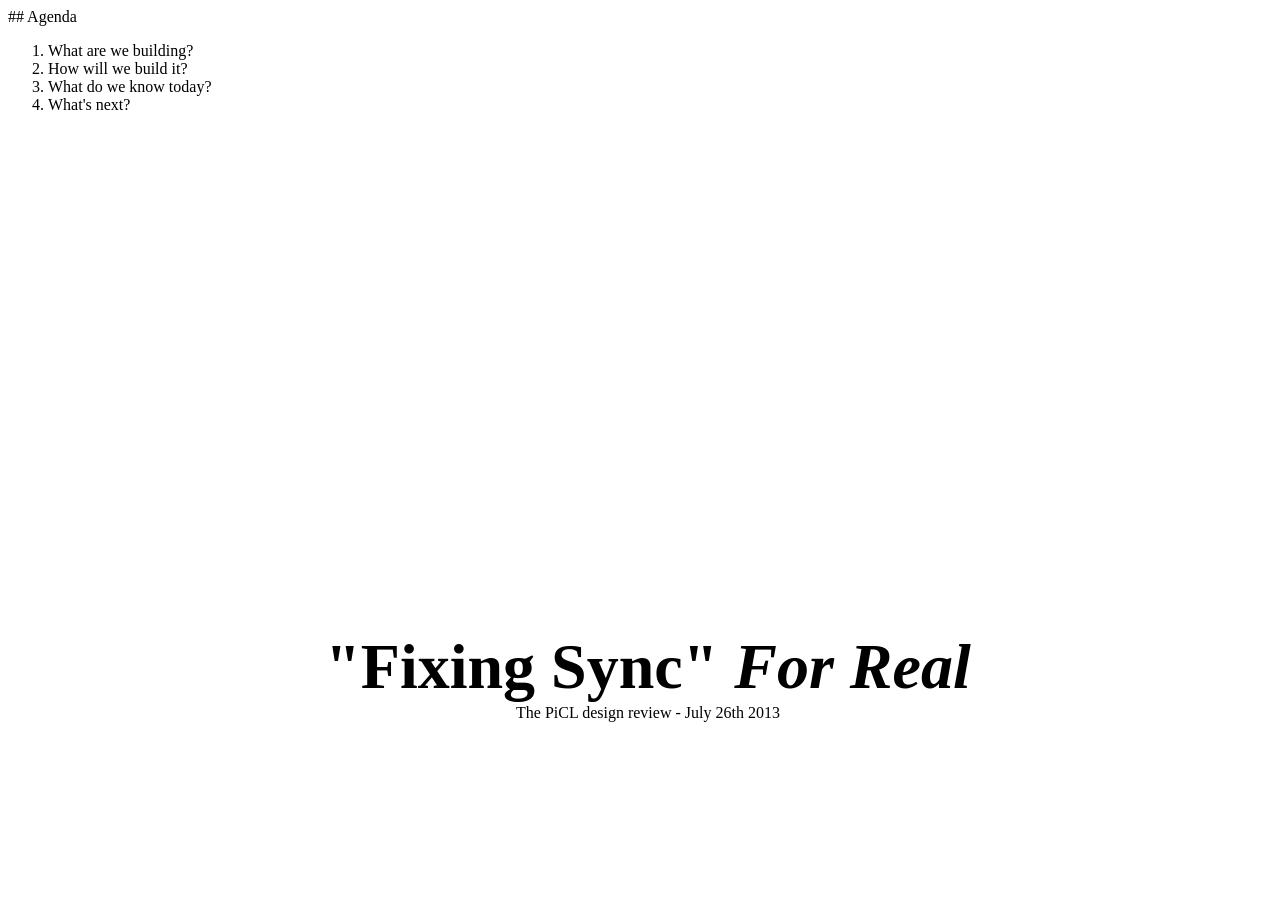
==== index.html @ 25afa561 "move slides to index.html" ====
<!DOCTYPE html>
<html>
<head>
	<meta charset="utf-8">
	<meta http-equiv="X-UA-Compatible" content="IE=edge,chrome=1">
	<meta name="viewport" content="width=1024, user-scalable=no">

	<title>The PiCL Design Review</title>

	<!-- Required stylesheet -->
	<link rel="stylesheet" href="core/deck.core.css">

	<!-- Extension CSS files go here. Remove or add as needed. -->
	<link rel="stylesheet" href="extensions/hash/deck.hash.css">
	<link rel="stylesheet" href="extensions/scale/deck.scale.css">

	<!-- Style theme. More available in /themes/style/ or create your own. -->
	<link rel="stylesheet" href="themes/style/sandstone.persona.css">
	<link rel="stylesheet" href="./slides.css">

	<!-- Required Modernizr file -->
	<script src="modernizr.custom.js"></script>
</head>
<body class="deck-container">

<!-- Begin slides. Just make elements with a class of slide. -->

<!-- INTRODUCTION -->

<section class="slide s-notfx">
<div>
<span>"Fixing Sync" <em>For Real</em></span><br>
The PiCL design review - July 26th 2013
</div>
</section>

<section class="slide">
## Agenda
<ol>
<li> What are we building? </li>
<li> How will we build it? </li>
<li> What do we know today? </li>
<li> What's next? </li>
</ol>
</section>

<section class="slide">

</section>


<! -- END -->

<!-- Required JS files. -->
<script src="jquery-1.7.2.min.js"></script>
<script src="core/deck.core.js"></script>

<!-- Extension JS files. Add or remove as needed. -->
<script src="extensions/hash/deck.hash.js"></script>
<script src="extensions/scale/deck.scale.js"></script>
<script src="extensions/markdown/Markdown.Converter.js"></script>
<script src="extensions/markdown/deck.markdown.js"></script>

<!-- Initialize the deck. You can put this in an external file if desired. -->
<script>
	$(function() {
    $.extend(true, $.deck.defaults, {
      hashPrefix: '',
    });
		$.deck('.slide');
	});
</script>
</body>
</html>
---- slides.css ----
/* Slides with a header and big body */

.deck-container .slide.s-headerbigbody p {
    font-size: 2em;
}

/* "This is NOT about Firefox" */

.deck-container .slide.s-notfx {
    background-color: #000;
    background-image: url('./i/firefox_logo.png');
    background-position: 50% 100%;
    background-repeat: no-repeat;
}

.deck-container .slide.s-notfx div span {
    font-size: 400%;
    font-weight: bold;
}

.deck-container .slide.s-notfx div {
    position: absolute;
    width: 100%;
    text-align: center;
    top: 70%;
}

/* Supported Browsers */

.deck-container .slide.s-browsers h2 {
    margin-bottom: .3em;
}

.deck-container .slide.s-browsers .icon-row {
    font-size: .8em;
    margin-bottom: .8em;
}

.deck-container .slide.s-browsers .icon-box {
    margin-left: 2em;
    display: inline-block;
    text-align: center;
}

.deck-container .slide.s-browsers .icon-box img {
    width: 96px;
    height: 96px;
}

.deck-container .slide.s-browsers .icon-box img[src="./i/browser/opera.png"] {
    width: 84px;
    height: 84px;
    padding: 6px;
}

/* Questions */

.csstransforms .slide.s-questions h1 {
    top: 30%;
}

.csstransforms .slide.s-questions ul {
    top: 60%;
    list-style-type: none;
    font-size: .7em;
}
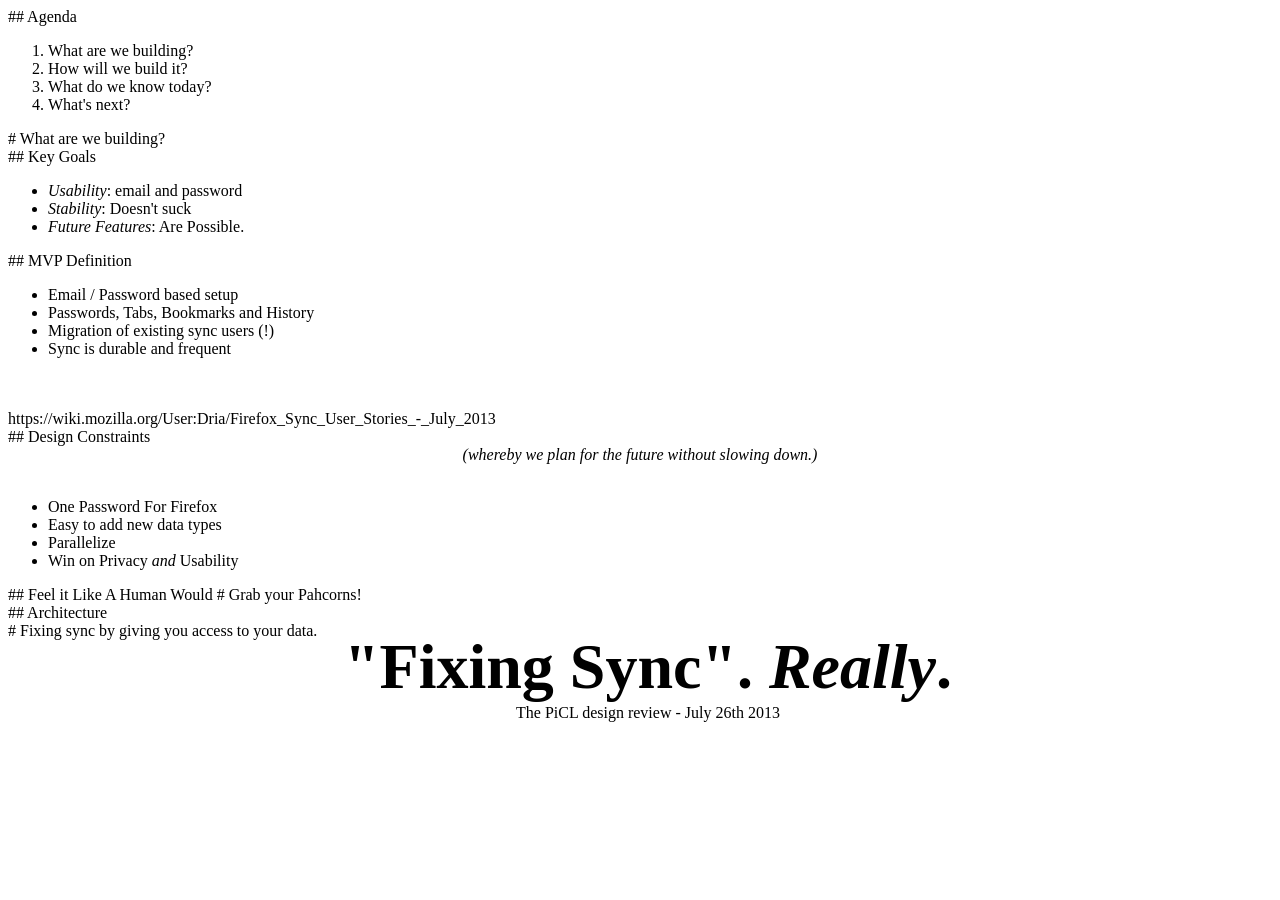
==== commit 947dc193: "build the first module" ====
--- a/index.html
+++ b/index.html
@@ -29,7 +29,7 @@
 
 <section class="slide s-notfx">
 <div>
-<span>"Fixing Sync" <em>For Real</em></span><br>
+<span>"Fixing Sync". <em>Really</em>.</span><br>
 The PiCL design review - July 26th 2013
 </div>
 </section>
@@ -45,7 +45,52 @@
 </section>
 
 <section class="slide">
+# What are we building?
+</section>
 
+<section class="slide">
+## Key Goals
+<ul>
+<li> <em>Usability</em>: email and password
+<li> <em>Stability</em>: Doesn't suck
+<li> <em>Future Features</em>: Are Possible.
+</ul>
+</section>
+
+<section class="slide">
+## MVP Definition
+<ul>
+<li> Email / Password based setup
+<li> Passwords, Tabs, Bookmarks and History
+<li> Migration of existing sync users (!)
+<li> Sync is durable and frequent
+</ul>
+<br><br>
+https://wiki.mozilla.org/User:Dria/Firefox_Sync_User_Stories_-_July_2013
+</section>
+
+<section class="slide">
+## Design Constraints
+<br><center><i>(whereby we plan for the future without slowing down.)</i></center><br>
+<ul>
+<li> One Password For Firefox
+<li> Easy to add new data types
+<li> Parallelize
+<li> Win on Privacy <em>and</em> Usability
+</ul>
+</section>
+
+<section class="slide">
+## Feel it Like A Human Would
+# Grab your Pahcorns!
+</section>
+
+<section class="slide">
+## Architecture
+</section>
+
+<section class="slide">
+# Fixing sync by giving you access to your data.
 </section>
 
 
--- a/slides.css
+++ b/slides.css
@@ -1,4 +1,8 @@
 /* Slides with a header and big body */
+b {
+  font-weight: bold;
+  font-size: 2em;
+}
 
 .deck-container .slide.s-headerbigbody p {
     font-size: 2em;
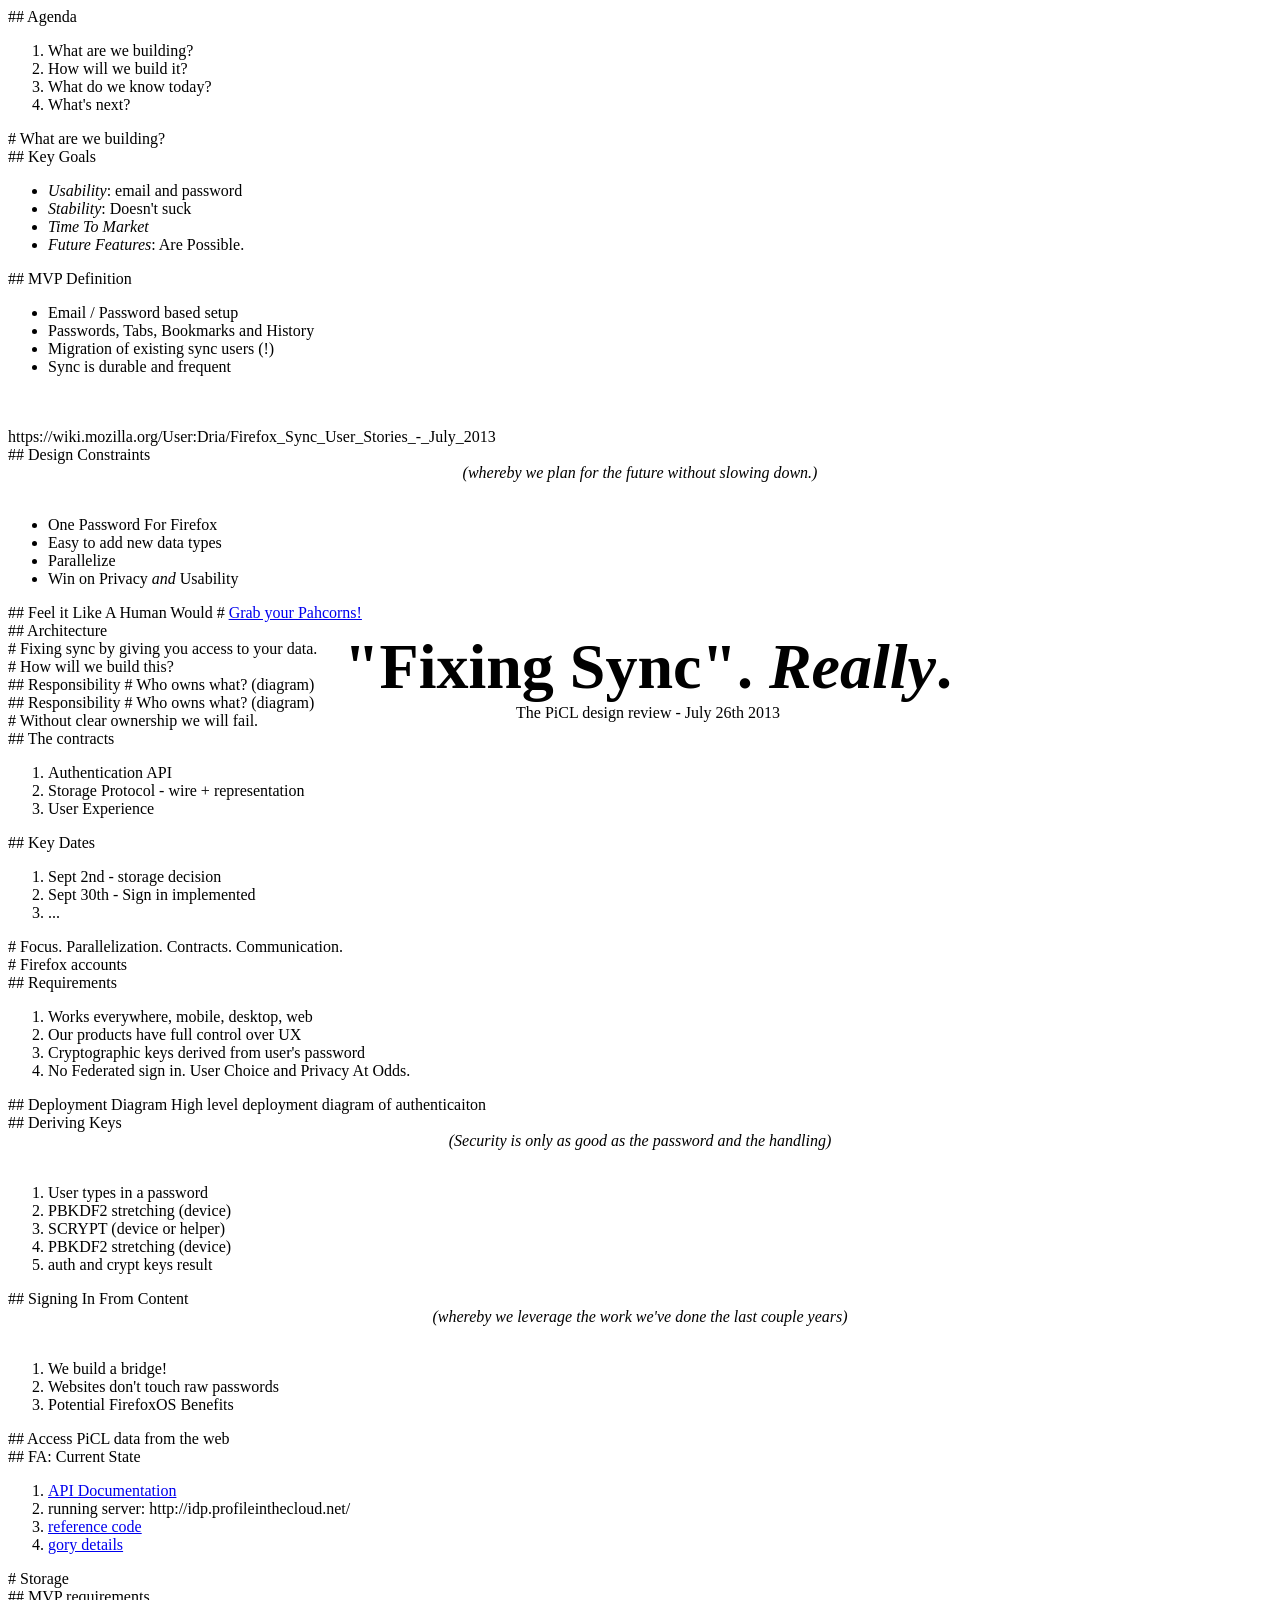
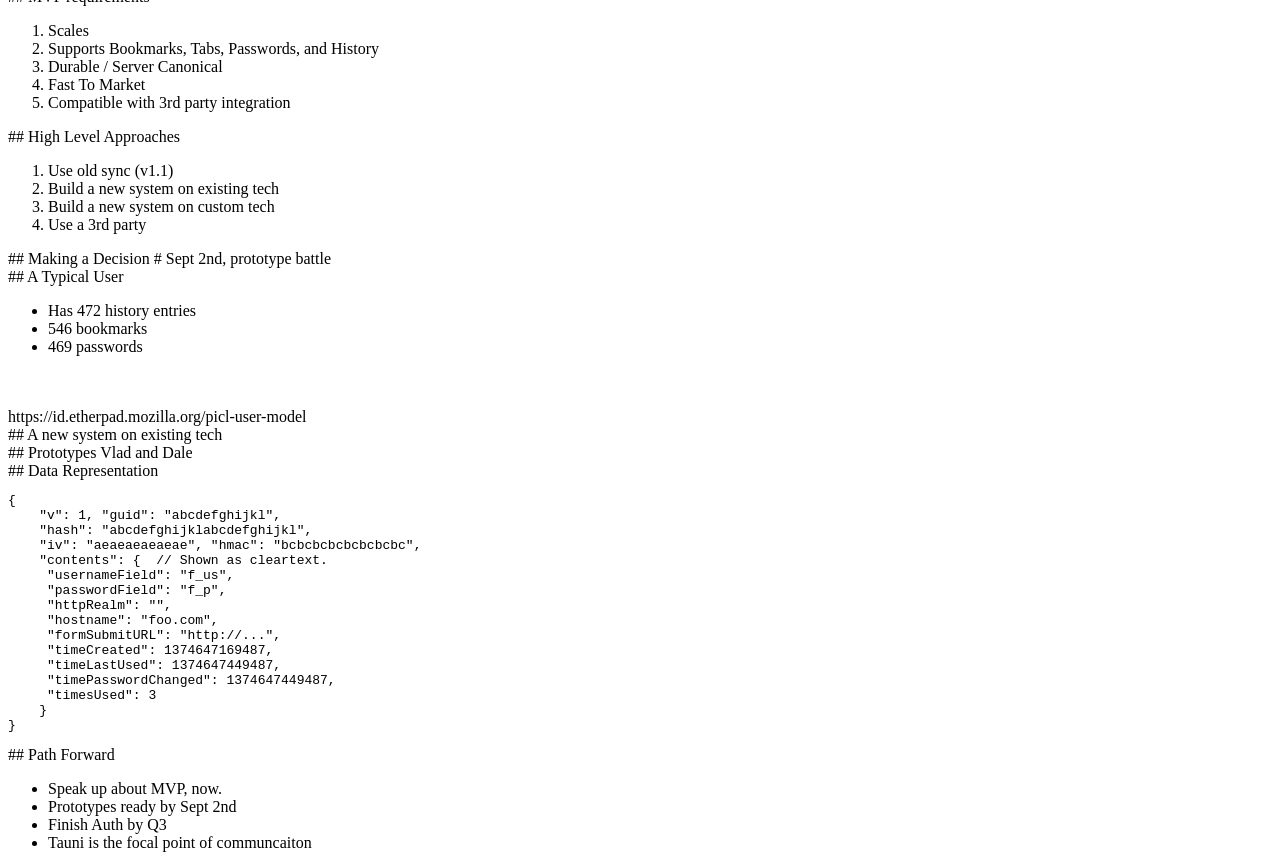
==== commit 9302a0b2: "moar" ====
--- a/index.html
+++ b/index.html
@@ -53,6 +53,7 @@
 <ul>
 <li> <em>Usability</em>: email and password
 <li> <em>Stability</em>: Doesn't suck
+<li> <em>Time To Market</em>
 <li> <em>Future Features</em>: Are Possible.
 </ul>
 </section>
@@ -82,7 +83,7 @@
 
 <section class="slide">
 ## Feel it Like A Human Would
-# Grab your Pahcorns!
+# <a href="http://idp-mocks.lcip.org/">Grab your Pahcorns!</a>
 </section>
 
 <section class="slide">
@@ -93,6 +94,182 @@
 # Fixing sync by giving you access to your data.
 </section>
 
+<section class="slide">
+# How will we build this?
+</section>
+
+<section class="slide">
+## Responsibility
+# Who owns what? (diagram)
+</section>
+
+<section class="slide">
+## Responsibility
+# Who owns what? (diagram)
+</section>
+
+<section class="slide">
+# Without clear ownership we will fail.
+</section>
+
+<section class="slide">
+## The contracts
+<ol>
+<li> Authentication API
+<li> Storage Protocol - wire + representation
+<li> User Experience
+</ol>
+</section>
+
+<section class="slide">
+## Key Dates
+<ol>
+<li> Sept 2nd - storage decision
+<li> Sept 30th - Sign in implemented
+<li> ...
+</ol>
+</section>
+
+<section class="slide">
+# Focus. Parallelization. Contracts. Communication.
+</section>
+
+<section class="slide">
+# Firefox accounts
+</section>
+
+<section class="slide">
+## Requirements
+<ol>
+<li> Works everywhere, mobile, desktop, web
+<li> Our products have full control over UX
+<li> Cryptographic keys derived from user's password
+<li> No Federated sign in.  User Choice and Privacy At Odds.
+</ol>
+</section>
+
+<section class="slide">
+## Deployment Diagram
+High level deployment diagram of authenticaiton
+</section>
+
+<section class="slide">
+## Deriving Keys
+<br><center><i>(Security is only as good as the password and the handling)</i></center><br>
+<ol>
+  <li> User types in a password
+  <li> PBKDF2 stretching (device)
+  <li> SCRYPT (device or helper)
+  <li> PBKDF2 stretching (device)
+  <li> auth and crypt keys result
+</ol>
+</section>
+
+<section class="slide">
+## Signing In From Content
+<br><center><i>(whereby we leverage the work we've done the last couple years)</i></center><br>
+<ol>
+  <li> We build a bridge!
+  <li> Websites don't touch raw passwords
+  <li> Potential FirefoxOS Benefits
+</ol>
+</section>
+
+<section class="slide">
+## Access PiCL data from the web
+</section>
+
+<section class="slide">
+## FA: Current State
+<ol>
+  <li> <a href="https://github.com/mozilla/picl-idp/blob/master/docs/api.md">API Documentation</a>
+  <li> running server: http://idp.profileinthecloud.net/
+  <li> <a href="https://github.com/dannycoates/picl-idp/blob/a1408cb84579639bf2ccbd43f228e2e9c6c45d36/client/index.js">reference code</a>
+  <li> <a href="https://wiki.mozilla.org/Identity/AttachedServices/KeyServerProtocol">gory details</a>
+</ol>
+</section>
+
+<section class="slide">
+# Storage
+</section>
+
+<section class="slide">
+## MVP requirements
+<ol>
+  <li> Scales
+  <li> Supports Bookmarks, Tabs, Passwords, and History
+  <li> Durable / Server Canonical
+  <li> Fast To Market
+  <li> Compatible with 3rd party integration
+</ol>
+</section>
+
+<section class="slide">
+## High Level Approaches
+<ol>
+  <li> Use old sync (v1.1)
+  <li> Build a new system on existing tech
+  <li> Build a new system on custom tech
+  <li> Use a 3rd party
+</ol>
+</section>
+
+<section class="slide">
+## Making a Decision
+# Sept 2nd, prototype battle
+</section>
+
+<section class="slide">
+## A Typical User
+<ul>
+<li> Has 472 history entries
+<li> 546 bookmarks
+<li> 469 passwords
+</ul>
+<br><br>
+https://id.etherpad.mozilla.org/picl-user-model
+</section>
+
+<section class="slide">
+## A new system on existing tech
+</section>
+
+<section class="slide">
+## Prototypes
+Vlad and Dale
+</section>
+
+<section class="slide">
+## Data Representation
+<pre>
+{
+    "v": 1, "guid": "abcdefghijkl",
+    "hash": "abcdefghijklabcdefghijkl",
+    "iv": "aeaeaeaeaeae", "hmac": "bcbcbcbcbcbcbcbc",
+    "contents": {  // Shown as cleartext.
+     "usernameField": "f_us",
+     "passwordField": "f_p",
+     "httpRealm": "",
+     "hostname": "foo.com",
+     "formSubmitURL": "http://...",
+     "timeCreated": 1374647169487,
+     "timeLastUsed": 1374647449487,
+     "timePasswordChanged": 1374647449487,
+     "timesUsed": 3
+    }
+}
+</pre>
+</section>
+
+<section class="slide">
+## Path Forward
+<ul>
+  <li> Speak up about MVP, now.
+  <li> Prototypes ready by Sept 2nd
+  <li> Finish Auth by Q3
+  <li> Tauni is the focal point of communcaiton
+</ul>
+</section>
 
 <! -- END -->
 
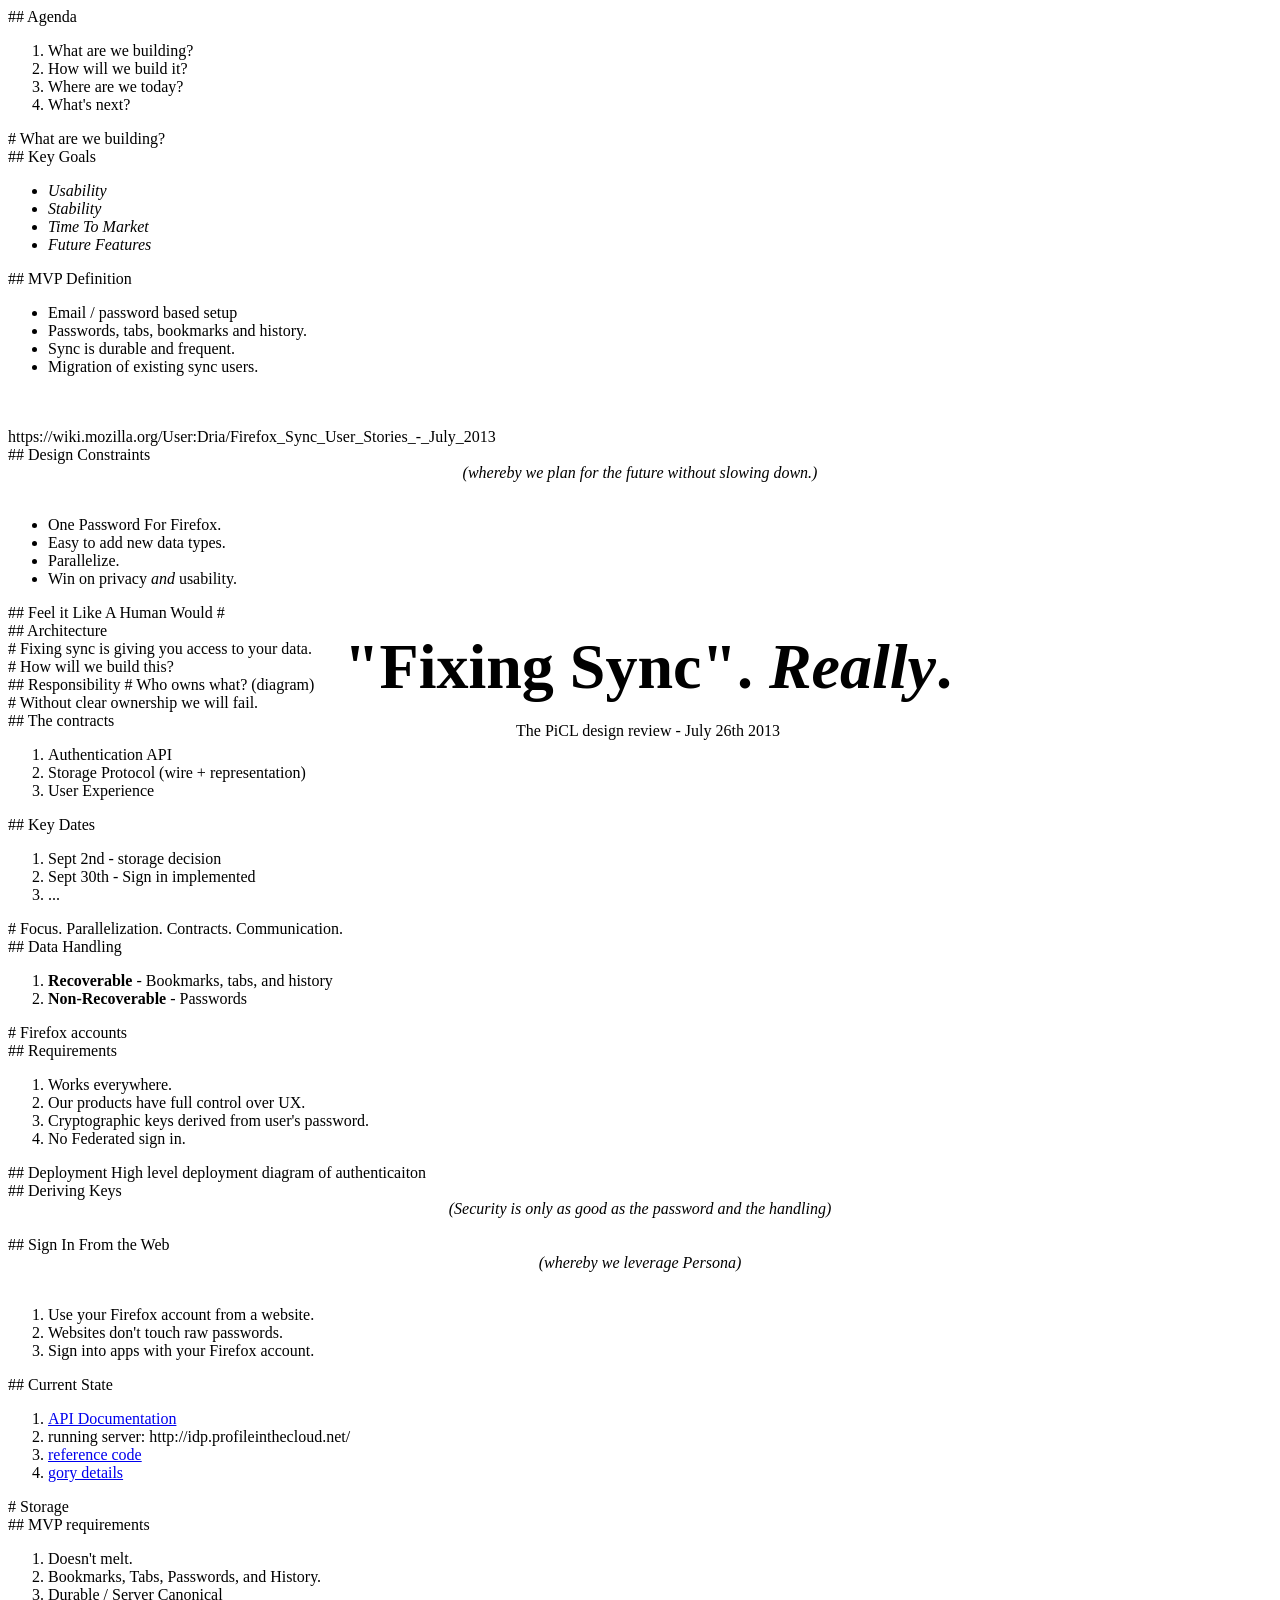
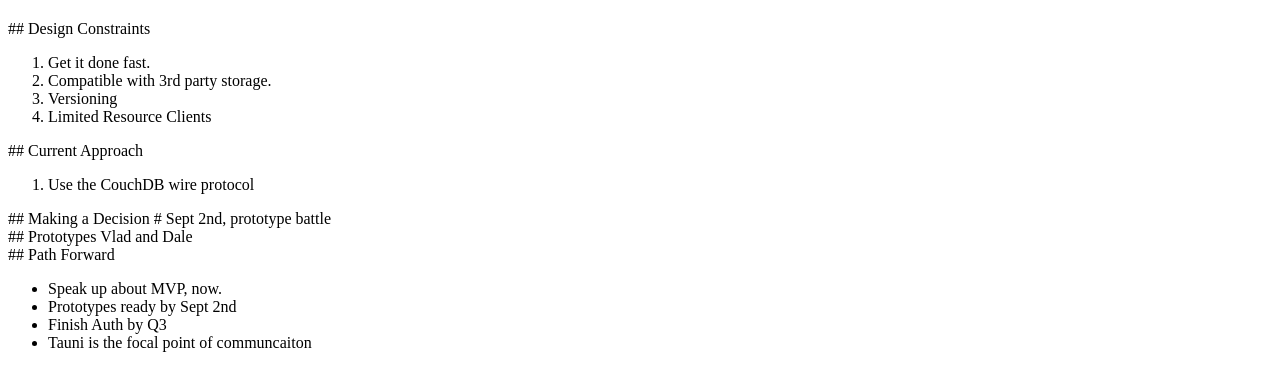
==== commit 2a4e5caf: "integrate feedback" ====
--- a/index.html
+++ b/index.html
@@ -30,6 +30,7 @@
 <section class="slide s-notfx">
 <div>
 <span>"Fixing Sync". <em>Really</em>.</span><br>
+<br>
 The PiCL design review - July 26th 2013
 </div>
 </section>
@@ -39,7 +40,7 @@
 <ol>
 <li> What are we building? </li>
 <li> How will we build it? </li>
-<li> What do we know today? </li>
+<li> Where are we today? </li>
 <li> What's next? </li>
 </ol>
 </section>
@@ -51,20 +52,20 @@
 <section class="slide">
 ## Key Goals
 <ul>
-<li> <em>Usability</em>: email and password
-<li> <em>Stability</em>: Doesn't suck
-<li> <em>Time To Market</em>
-<li> <em>Future Features</em>: Are Possible.
+  <li> <em>Usability</em>
+  <li> <em>Stability</em>
+  <li> <em>Time To Market</em>
+  <li> <em>Future Features</em>
 </ul>
 </section>
 
 <section class="slide">
 ## MVP Definition
 <ul>
-<li> Email / Password based setup
-<li> Passwords, Tabs, Bookmarks and History
-<li> Migration of existing sync users (!)
-<li> Sync is durable and frequent
+<li> Email / password based setup
+<li> Passwords, tabs, bookmarks and history.
+<li> Sync is durable and frequent.
+<li> Migration of existing sync users.
 </ul>
 <br><br>
 https://wiki.mozilla.org/User:Dria/Firefox_Sync_User_Stories_-_July_2013
@@ -74,16 +75,16 @@
 ## Design Constraints
 <br><center><i>(whereby we plan for the future without slowing down.)</i></center><br>
 <ul>
-<li> One Password For Firefox
-<li> Easy to add new data types
-<li> Parallelize
-<li> Win on Privacy <em>and</em> Usability
+<li> One Password For Firefox.
+<li> Easy to add new data types.
+<li> Parallelize.
+<li> Win on privacy <em>and</em> usability.
 </ul>
 </section>
 
 <section class="slide">
 ## Feel it Like A Human Would
-# <a href="http://idp-mocks.lcip.org/">Grab your Pahcorns!</a>
+# <a href="http://idp-mocks.lcip.org/" style="color: #fff">Grab your Pahcorns!</a>
 </section>
 
 <section class="slide">
@@ -91,7 +92,7 @@
 </section>
 
 <section class="slide">
-# Fixing sync by giving you access to your data.
+# Fixing sync is giving you access to your data.
 </section>
 
 <section class="slide">
@@ -104,11 +105,6 @@
 </section>
 
 <section class="slide">
-## Responsibility
-# Who owns what? (diagram)
-</section>
-
-<section class="slide">
 # Without clear ownership we will fail.
 </section>
 
@@ -116,7 +112,7 @@
 ## The contracts
 <ol>
 <li> Authentication API
-<li> Storage Protocol - wire + representation
+<li> Storage Protocol (wire + representation)
 <li> User Experience
 </ol>
 </section>
@@ -135,52 +131,51 @@
 </section>
 
 <section class="slide">
+## Data Handling
+<ol>
+  <li> <strong>Recoverable</strong> - Bookmarks, tabs, and history
+  <li> <strong>Non-Recoverable</strong> - Passwords
+</ol>
+</section>
+
+<section class="slide">
 # Firefox accounts
 </section>
 
 <section class="slide">
 ## Requirements
 <ol>
-<li> Works everywhere, mobile, desktop, web
-<li> Our products have full control over UX
-<li> Cryptographic keys derived from user's password
-<li> No Federated sign in.  User Choice and Privacy At Odds.
-</ol>
-</section>
-
-<section class="slide">
-## Deployment Diagram
+  <li> Works everywhere.
+  <li> Our products have full control over UX.
+  <li> Cryptographic keys derived from user's password.
+  <li> No Federated sign in.
+</ol>
+</section>
+
+<section class="slide">
+## Deployment
 High level deployment diagram of authenticaiton
 </section>
 
 <section class="slide">
 ## Deriving Keys
 <br><center><i>(Security is only as good as the password and the handling)</i></center><br>
-<ol>
-  <li> User types in a password
-  <li> PBKDF2 stretching (device)
-  <li> SCRYPT (device or helper)
-  <li> PBKDF2 stretching (device)
-  <li> auth and crypt keys result
-</ol>
-</section>
-
-<section class="slide">
-## Signing In From Content
-<br><center><i>(whereby we leverage the work we've done the last couple years)</i></center><br>
-<ol>
-  <li> We build a bridge!
-  <li> Websites don't touch raw passwords
-  <li> Potential FirefoxOS Benefits
-</ol>
-</section>
-
-<section class="slide">
-## Access PiCL data from the web
-</section>
-
-<section class="slide">
-## FA: Current State
+
+</section>
+
+<section class="slide">
+## Sign In From the Web
+<br><center><i>(whereby we leverage Persona)</i></center><br>
+<ol>
+  <li> Use your Firefox account from a website.
+  <li> Websites don't touch raw passwords.
+  <li> Sign into apps with your Firefox account.
+</ol>
+
+</section>
+
+<section class="slide">
+## Current State
 <ol>
   <li> <a href="https://github.com/mozilla/picl-idp/blob/master/docs/api.md">API Documentation</a>
   <li> running server: http://idp.profileinthecloud.net/
@@ -196,21 +191,26 @@
 <section class="slide">
 ## MVP requirements
 <ol>
-  <li> Scales
-  <li> Supports Bookmarks, Tabs, Passwords, and History
+  <li> Doesn't melt.
+  <li> Bookmarks, Tabs, Passwords, and History.
   <li> Durable / Server Canonical
-  <li> Fast To Market
-  <li> Compatible with 3rd party integration
-</ol>
-</section>
-
-<section class="slide">
-## High Level Approaches
-<ol>
-  <li> Use old sync (v1.1)
-  <li> Build a new system on existing tech
-  <li> Build a new system on custom tech
-  <li> Use a 3rd party
+</ol>
+</section>
+
+<section class="slide">
+## Design Constraints
+<ol>
+  <li> Get it done fast.
+  <li> Compatible with 3rd party storage.
+  <li> Versioning
+  <li> Limited Resource Clients
+</ol>
+</section>
+
+<section class="slide">
+## Current Approach
+<ol>
+  <li> Use the CouchDB wire protocol
 </ol>
 </section>
 
@@ -220,45 +220,8 @@
 </section>
 
 <section class="slide">
-## A Typical User
-<ul>
-<li> Has 472 history entries
-<li> 546 bookmarks
-<li> 469 passwords
-</ul>
-<br><br>
-https://id.etherpad.mozilla.org/picl-user-model
-</section>
-
-<section class="slide">
-## A new system on existing tech
-</section>
-
-<section class="slide">
 ## Prototypes
 Vlad and Dale
-</section>
-
-<section class="slide">
-## Data Representation
-<pre>
-{
-    "v": 1, "guid": "abcdefghijkl",
-    "hash": "abcdefghijklabcdefghijkl",
-    "iv": "aeaeaeaeaeae", "hmac": "bcbcbcbcbcbcbcbc",
-    "contents": {  // Shown as cleartext.
-     "usernameField": "f_us",
-     "passwordField": "f_p",
-     "httpRealm": "",
-     "hostname": "foo.com",
-     "formSubmitURL": "http://...",
-     "timeCreated": 1374647169487,
-     "timeLastUsed": 1374647449487,
-     "timePasswordChanged": 1374647449487,
-     "timesUsed": 3
-    }
-}
-</pre>
 </section>
 
 <section class="slide">
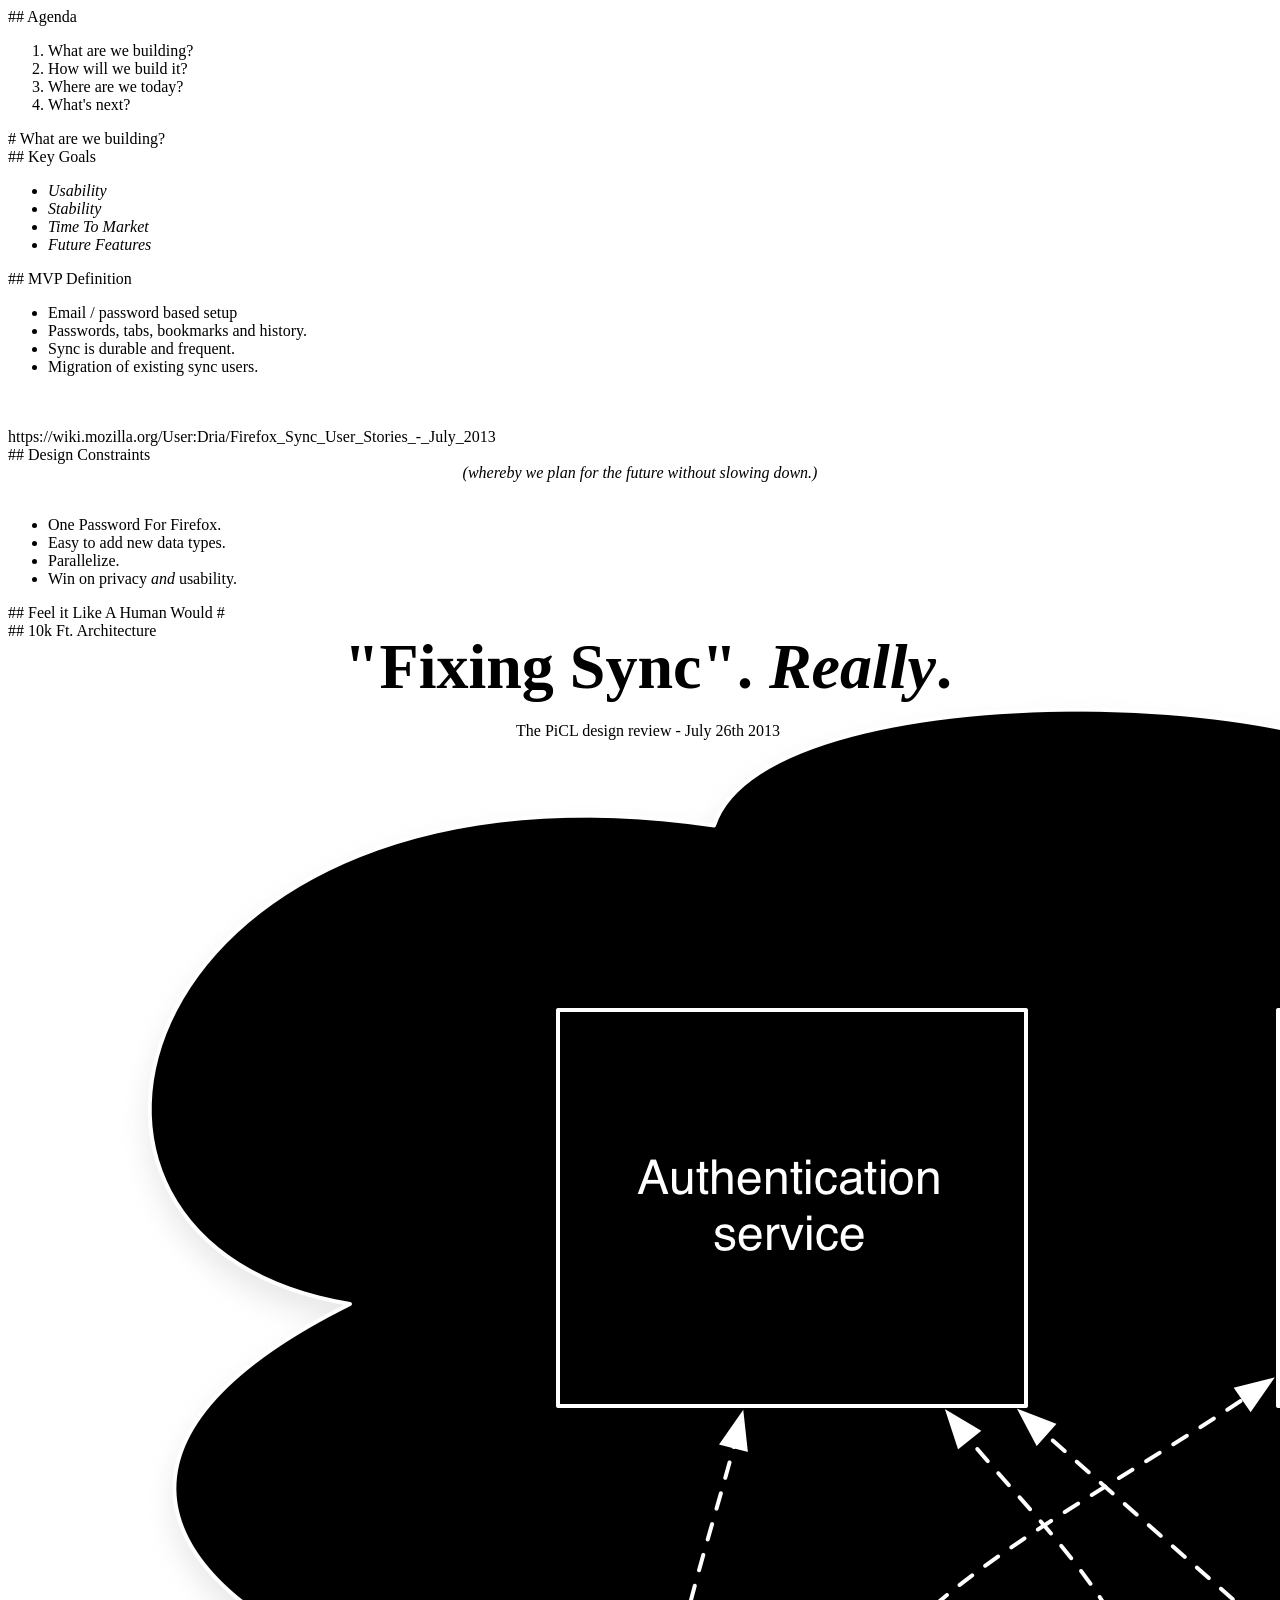
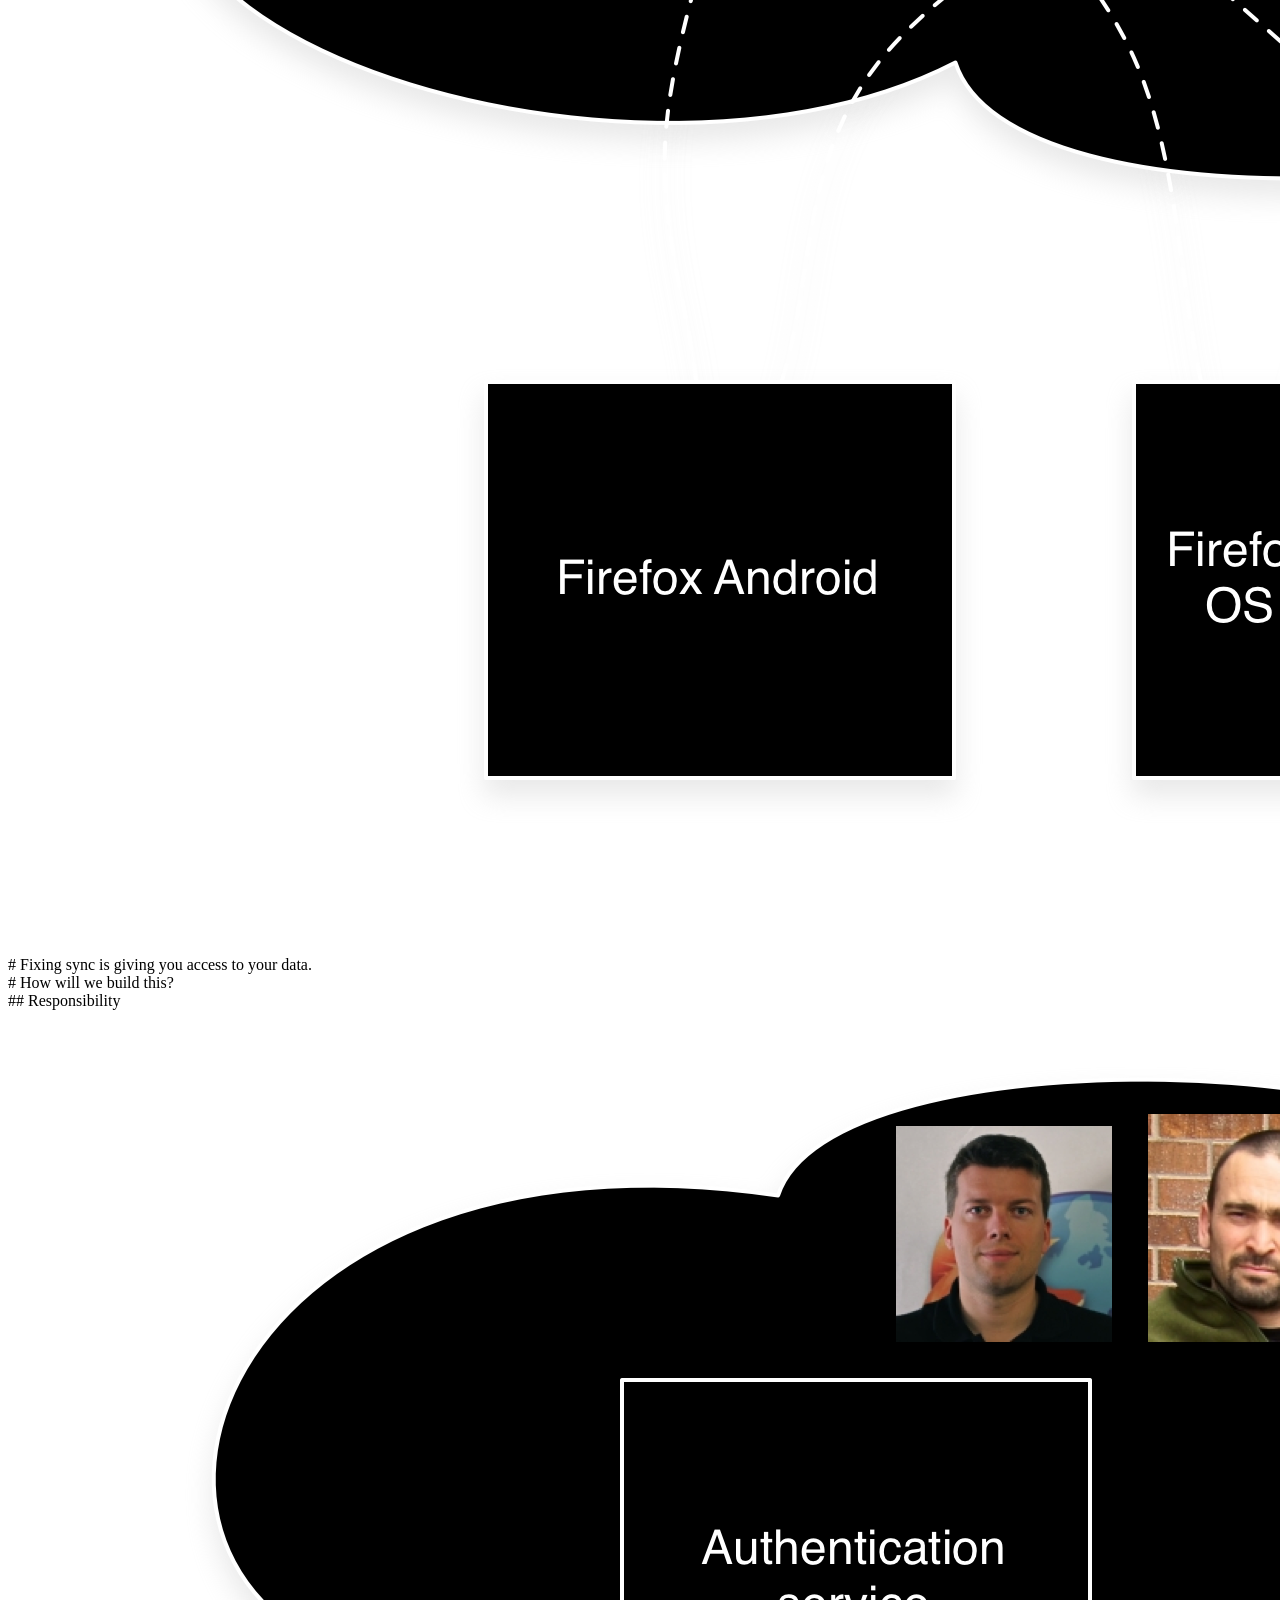
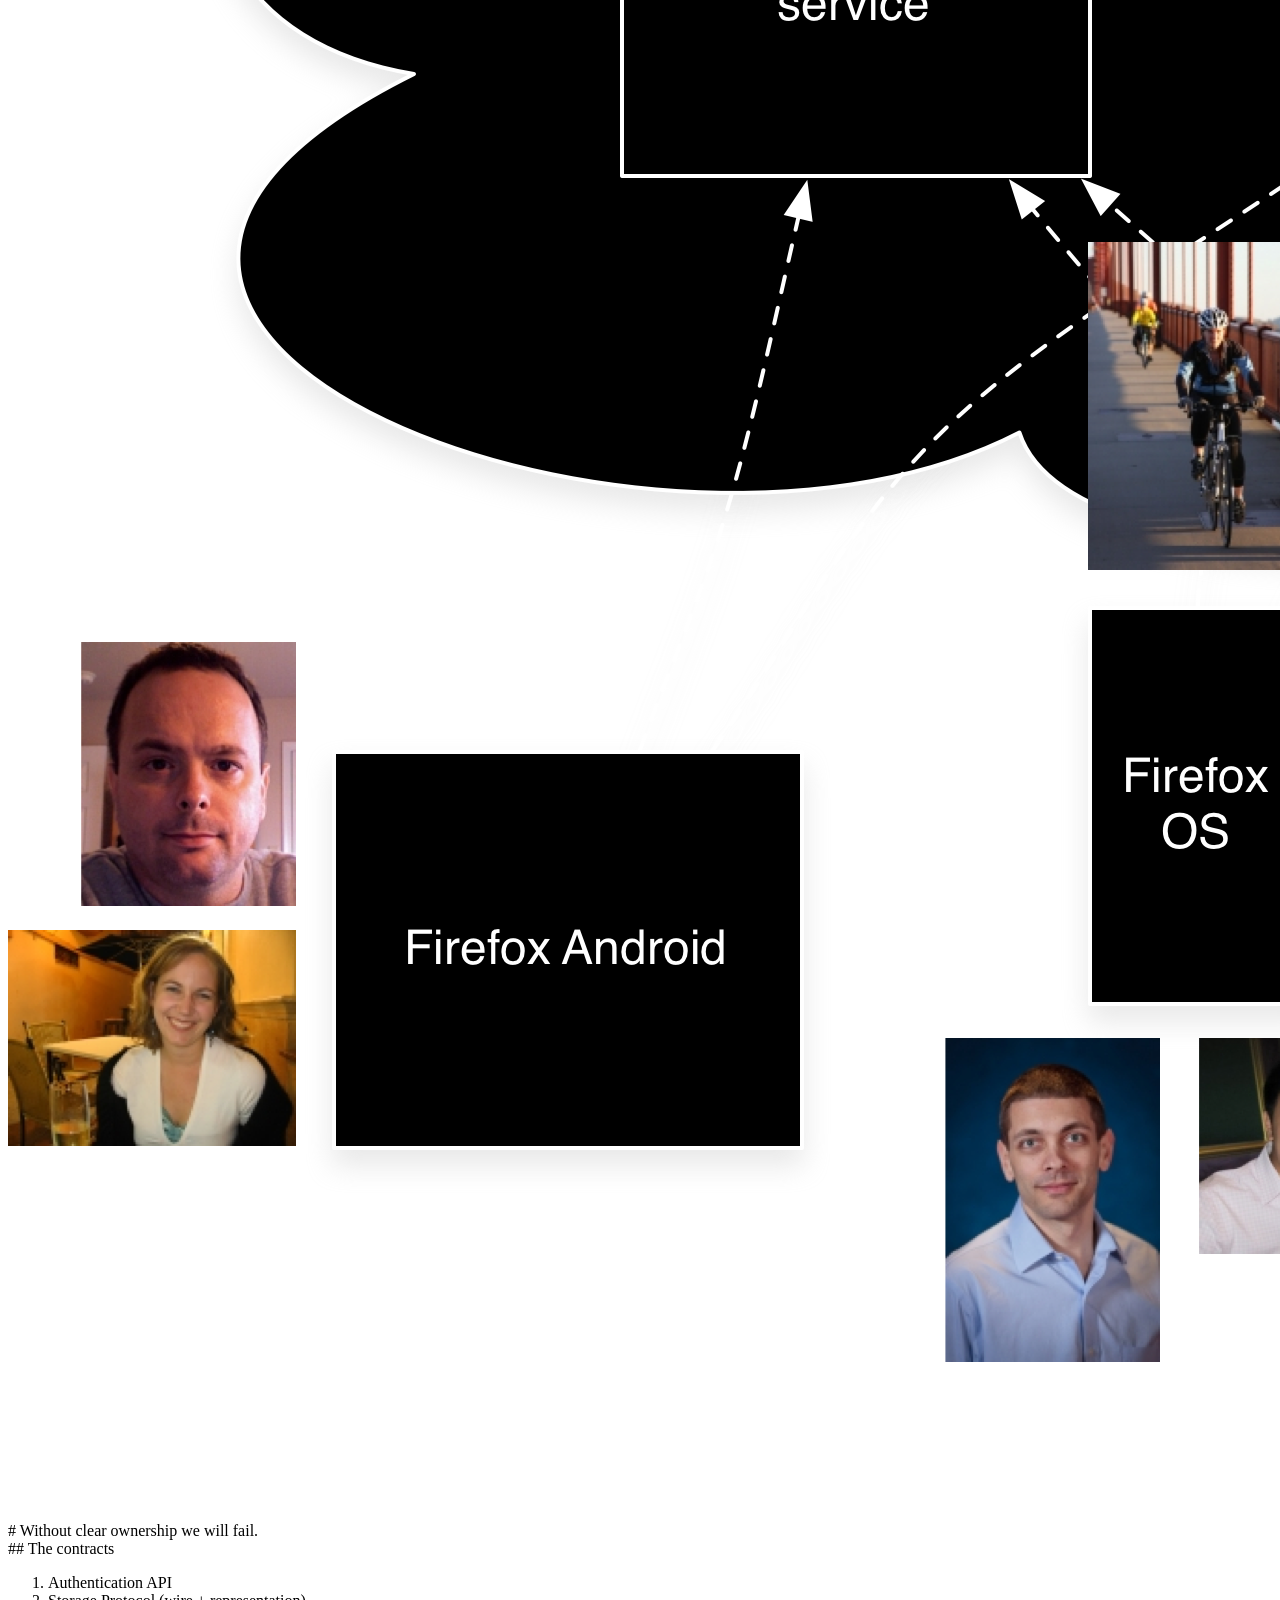
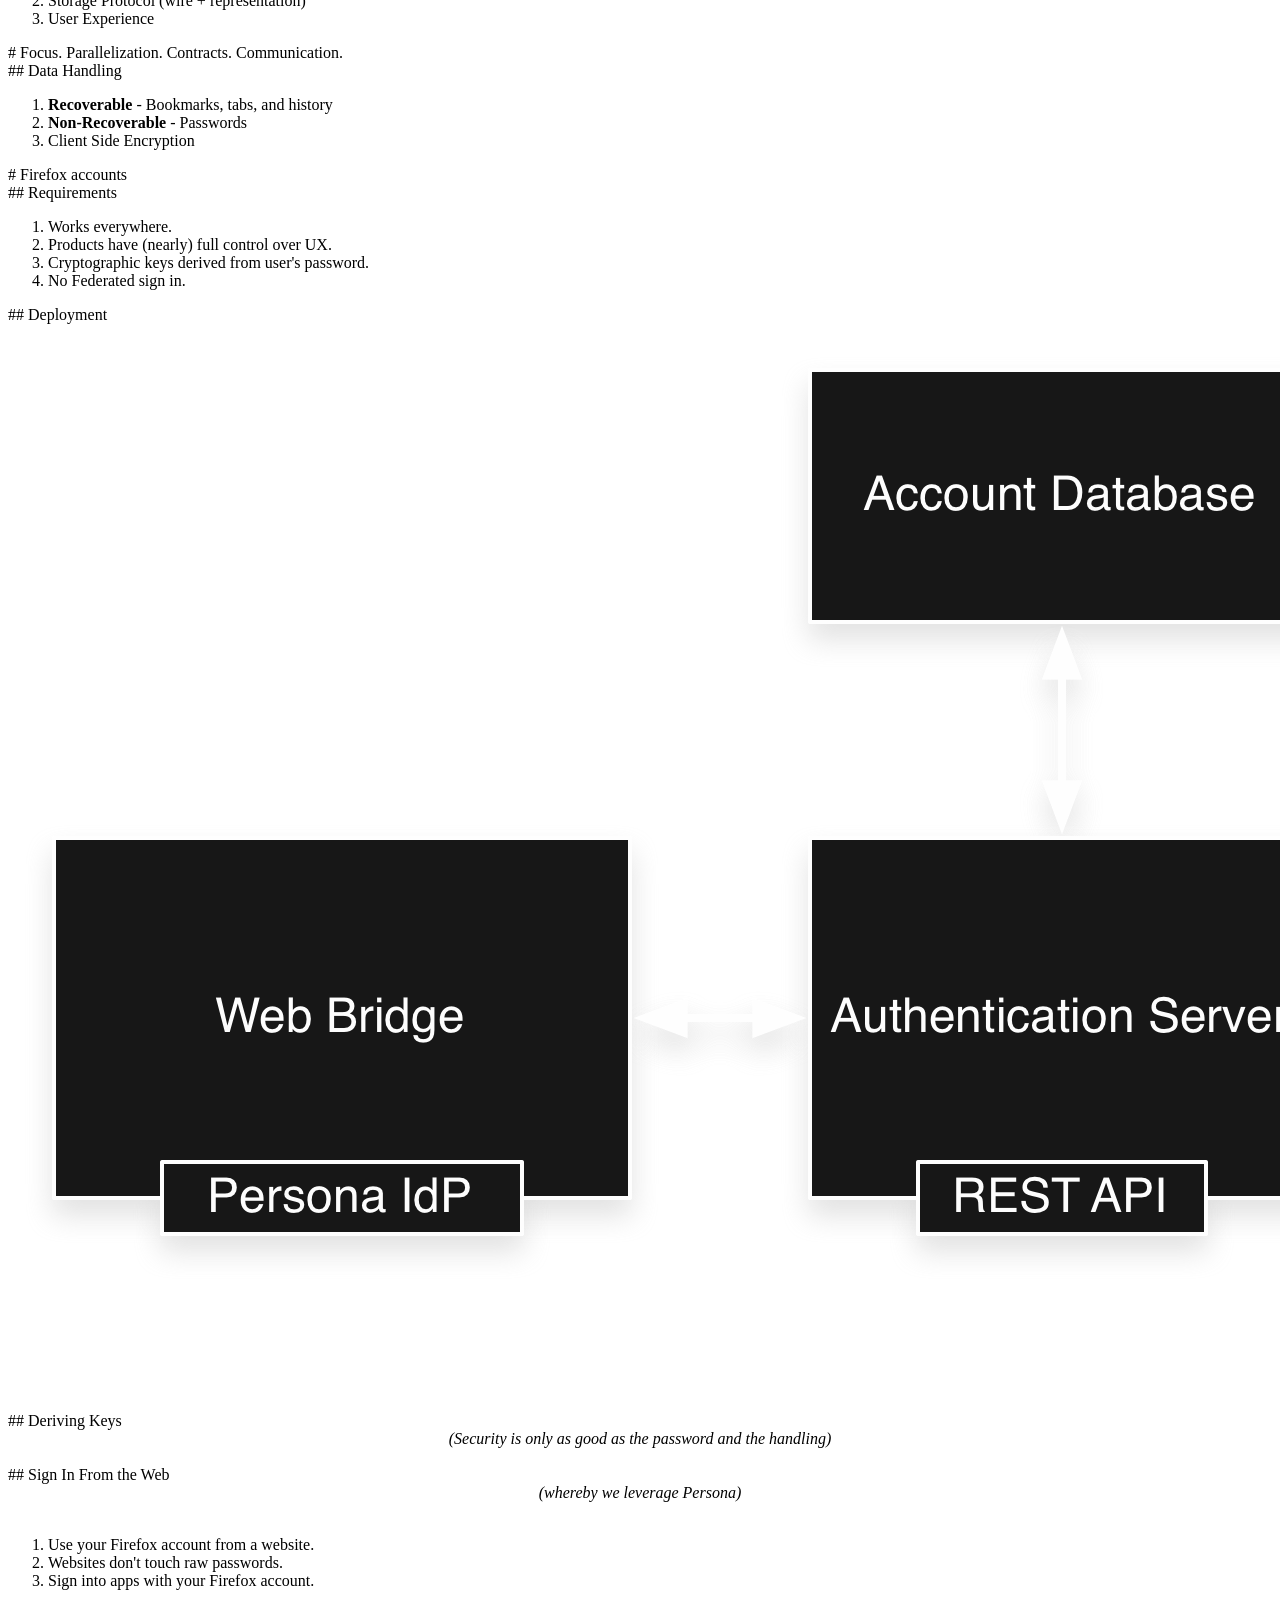
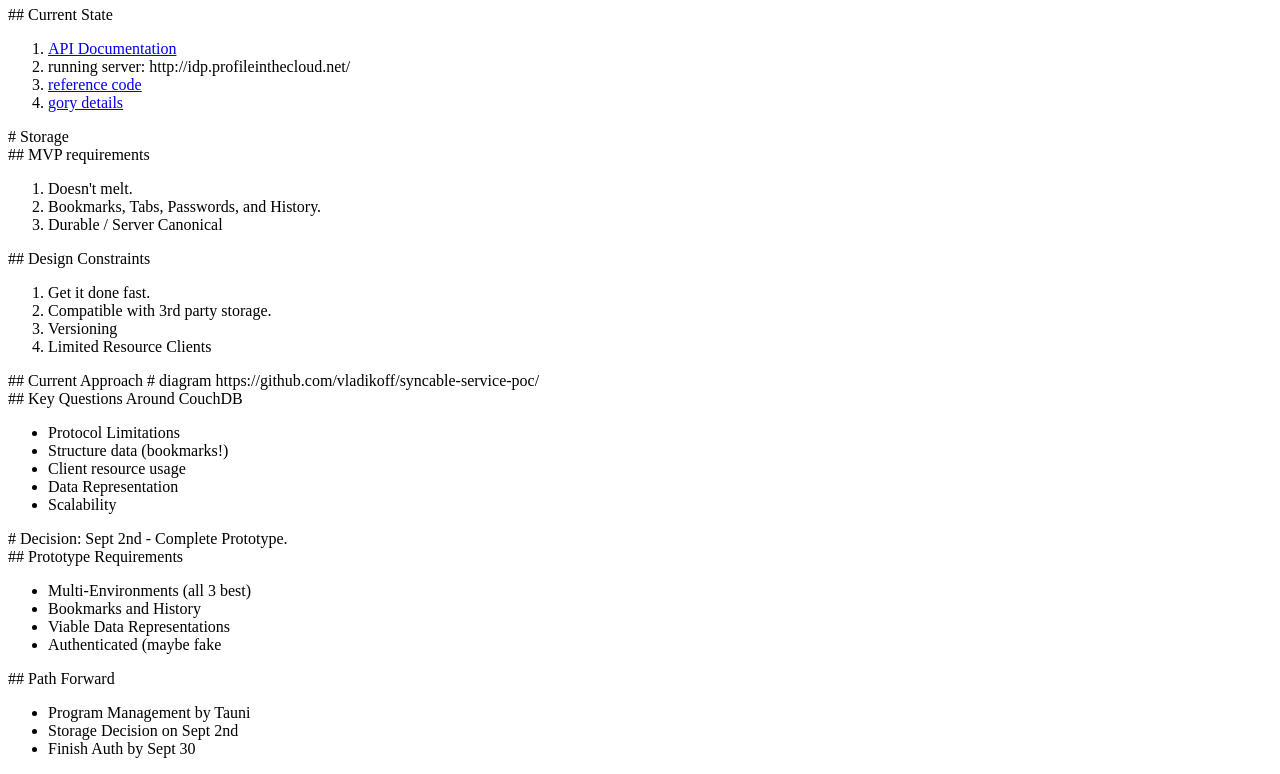
==== commit 4abc8207: "moar:" ====
--- a/index.html
+++ b/index.html
@@ -88,7 +88,10 @@
 </section>
 
 <section class="slide">
-## Architecture
+## 10k Ft. Architecture
+<p style="padding-bottom: 100px;">
+<img src="i/high level arch.png">
+</p>
 </section>
 
 <section class="slide">
@@ -101,7 +104,9 @@
 
 <section class="slide">
 ## Responsibility
-# Who owns what? (diagram)
+<p style="padding-bottom: 100px;">
+<img src="i/high level owned arch.png">
+</p>
 </section>
 
 <section class="slide">
@@ -118,15 +123,6 @@
 </section>
 
 <section class="slide">
-## Key Dates
-<ol>
-<li> Sept 2nd - storage decision
-<li> Sept 30th - Sign in implemented
-<li> ...
-</ol>
-</section>
-
-<section class="slide">
 # Focus. Parallelization. Contracts. Communication.
 </section>
 
@@ -135,6 +131,7 @@
 <ol>
   <li> <strong>Recoverable</strong> - Bookmarks, tabs, and history
   <li> <strong>Non-Recoverable</strong> - Passwords
+  <li> Client Side Encryption
 </ol>
 </section>
 
@@ -146,7 +143,7 @@
 ## Requirements
 <ol>
   <li> Works everywhere.
-  <li> Our products have full control over UX.
+  <li> Products have (nearly) full control over UX.
   <li> Cryptographic keys derived from user's password.
   <li> No Federated sign in.
 </ol>
@@ -154,7 +151,9 @@
 
 <section class="slide">
 ## Deployment
-High level deployment diagram of authenticaiton
+<p style="padding-bottom: 100px;">
+<img src="i/auth deployment.png">
+</p>
 </section>
 
 <section class="slide">
@@ -209,28 +208,43 @@
 
 <section class="slide">
 ## Current Approach
-<ol>
-  <li> Use the CouchDB wire protocol
-</ol>
-</section>
-
-<section class="slide">
-## Making a Decision
-# Sept 2nd, prototype battle
-</section>
-
-<section class="slide">
-## Prototypes
-Vlad and Dale
+
+# diagram
+
+https://github.com/vladikoff/syncable-service-poc/
+</section>
+
+<section class="slide">
+## Key Questions Around CouchDB
+<ul>
+  <li> Protocol Limitations
+  <li> Structure data (bookmarks!)
+  <li> Client resource usage
+  <li> Data Representation
+  <li> Scalability
+</ul>
+</section>
+
+<section class="slide">
+# Decision: Sept 2nd - Complete Prototype.
+</section>
+
+<section class="slide">
+## Prototype Requirements
+<ul>
+ <li> Multi-Environments (all 3 best)
+ <li> Bookmarks and History
+ <li> Viable Data Representations
+ <li> Authenticated (maybe fake
+</ul>
 </section>
 
 <section class="slide">
 ## Path Forward
 <ul>
-  <li> Speak up about MVP, now.
-  <li> Prototypes ready by Sept 2nd
-  <li> Finish Auth by Q3
-  <li> Tauni is the focal point of communcaiton
+  <li> Program Management by Tauni
+  <li> Storage Decision on Sept 2nd
+  <li> Finish Auth by Sept 30
 </ul>
 </section>
 
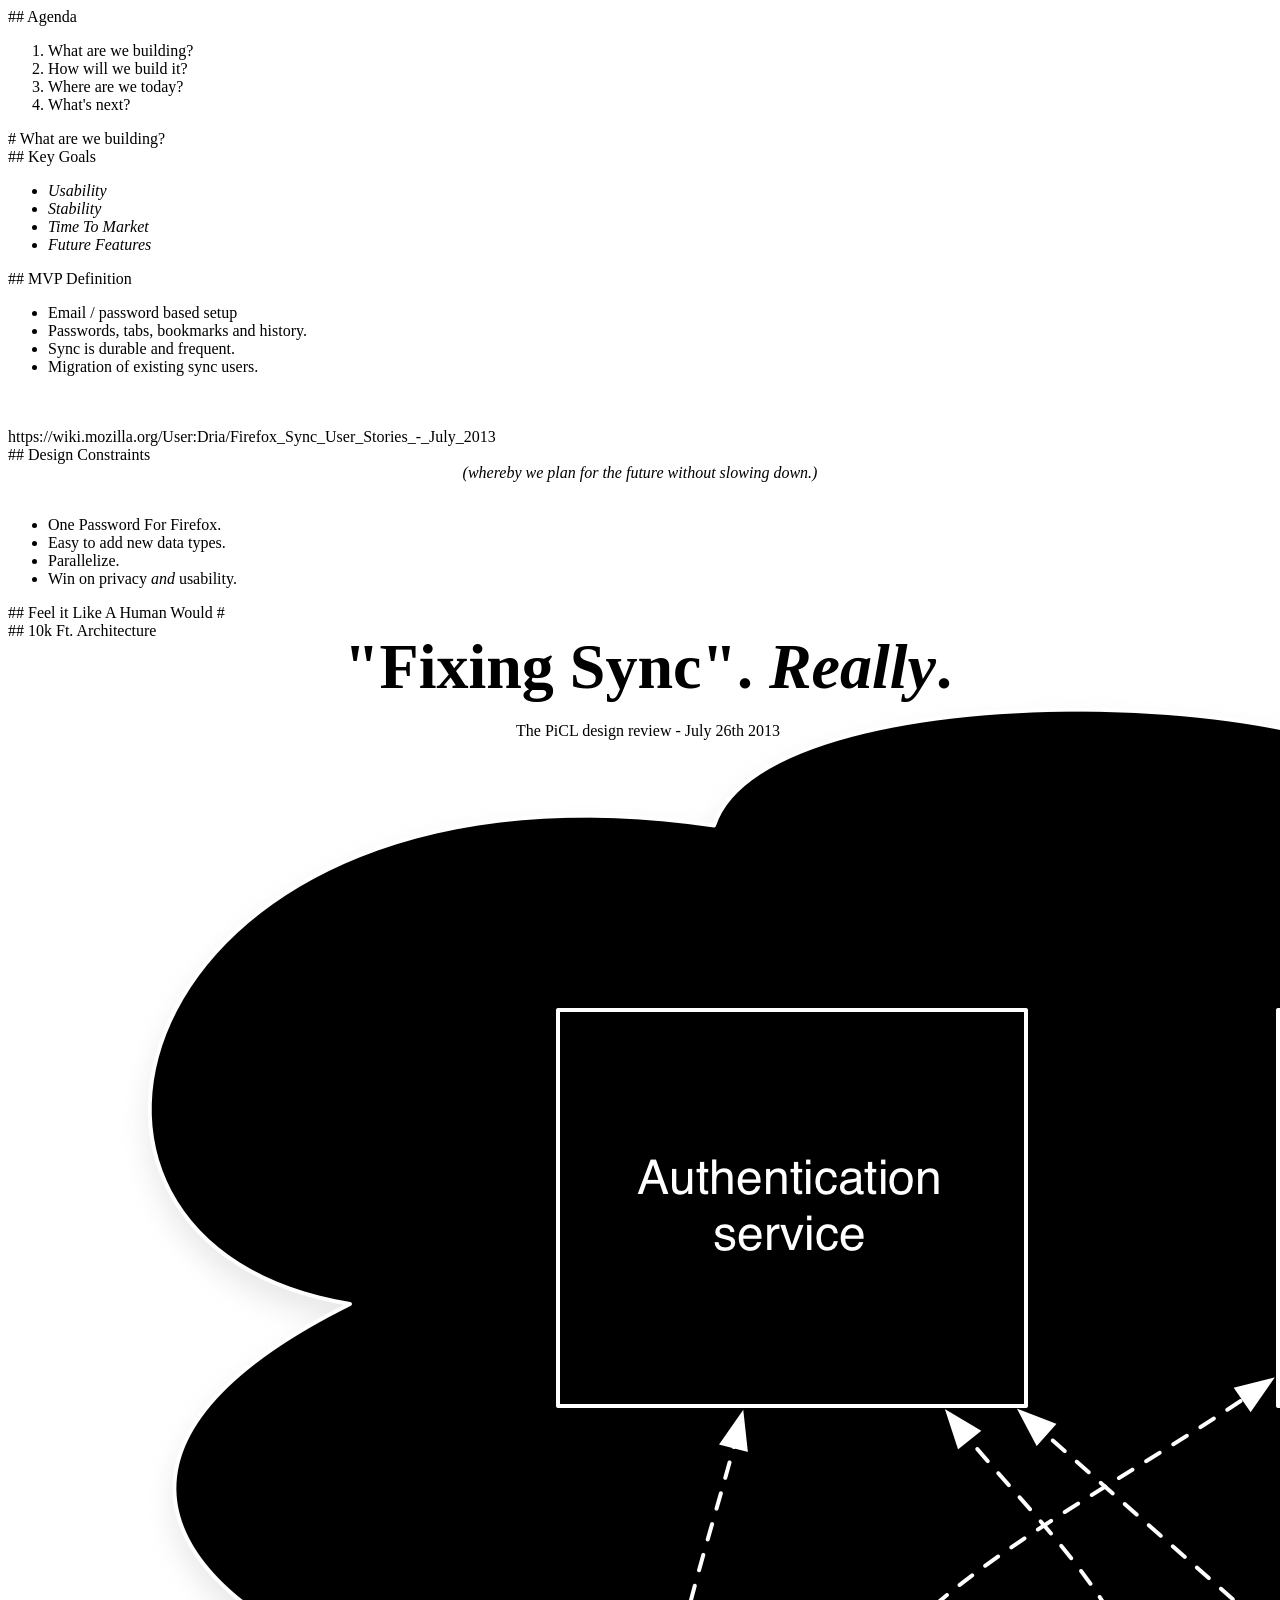
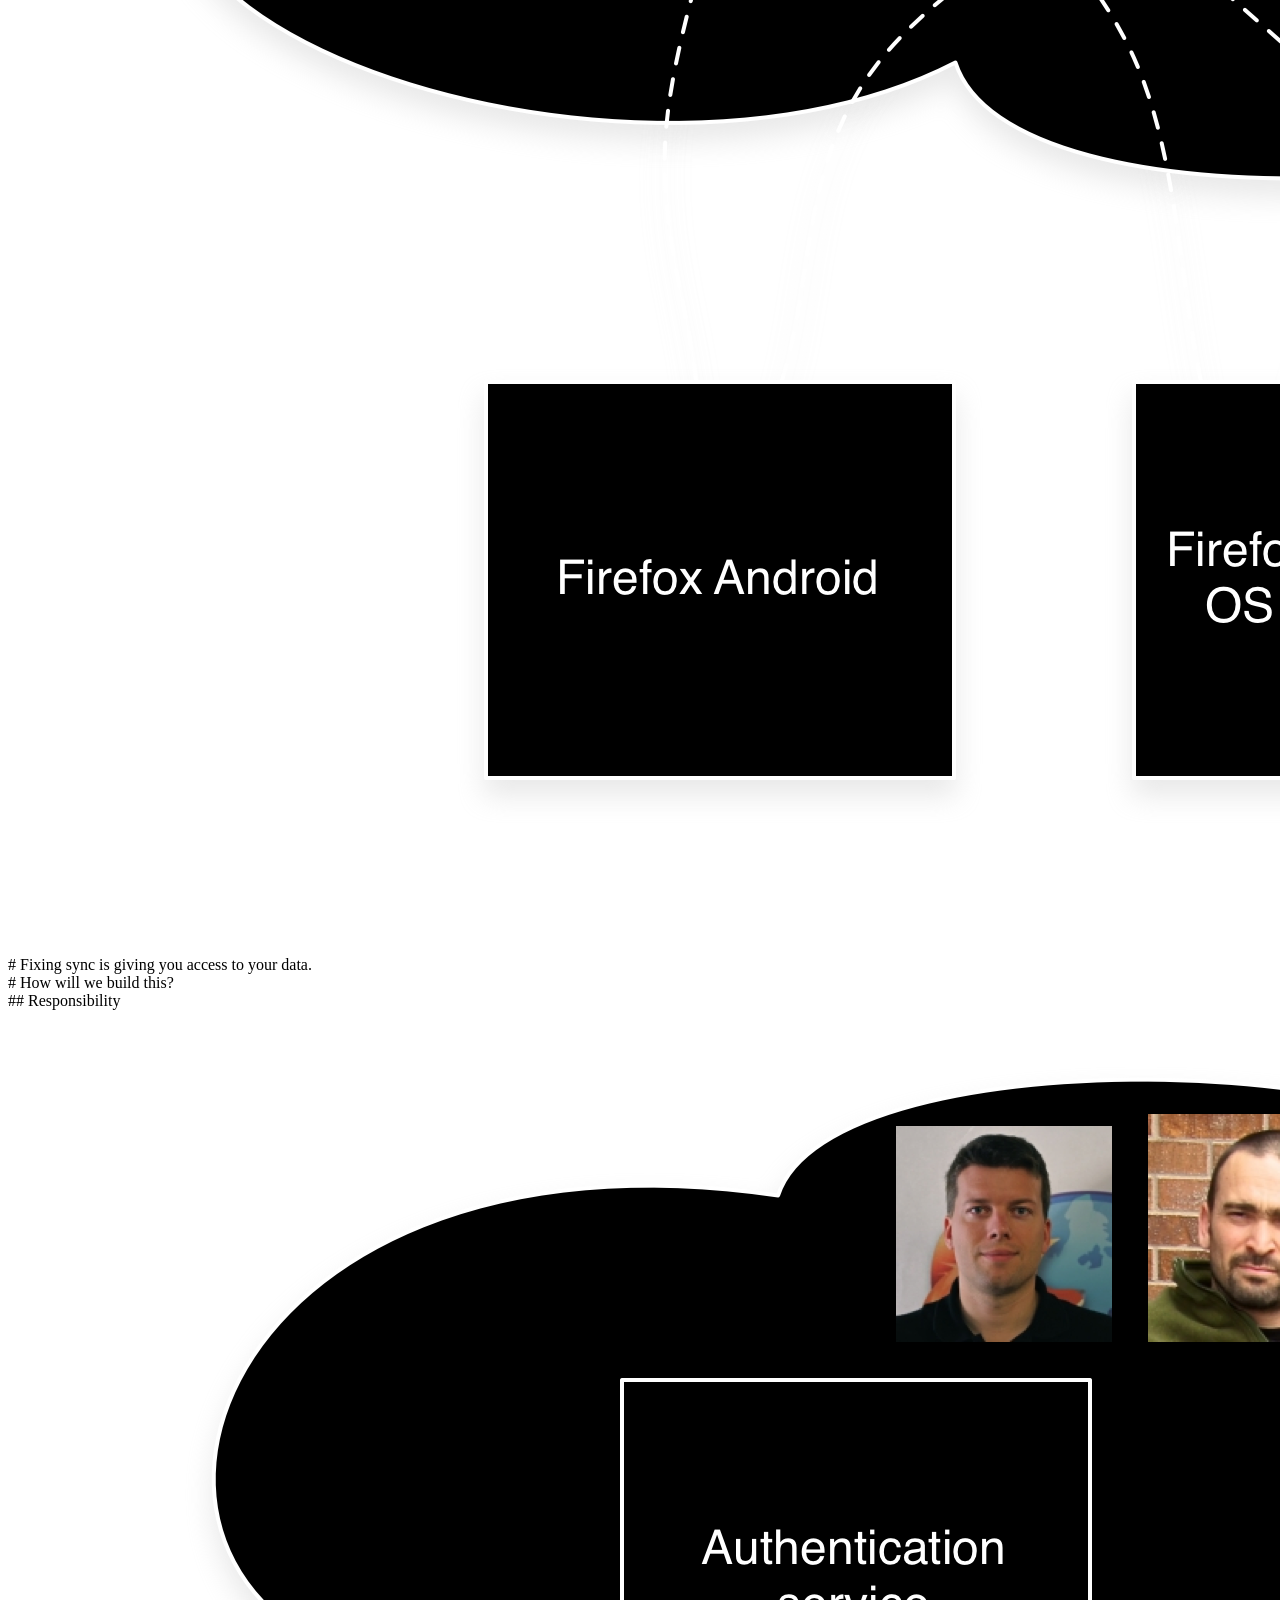
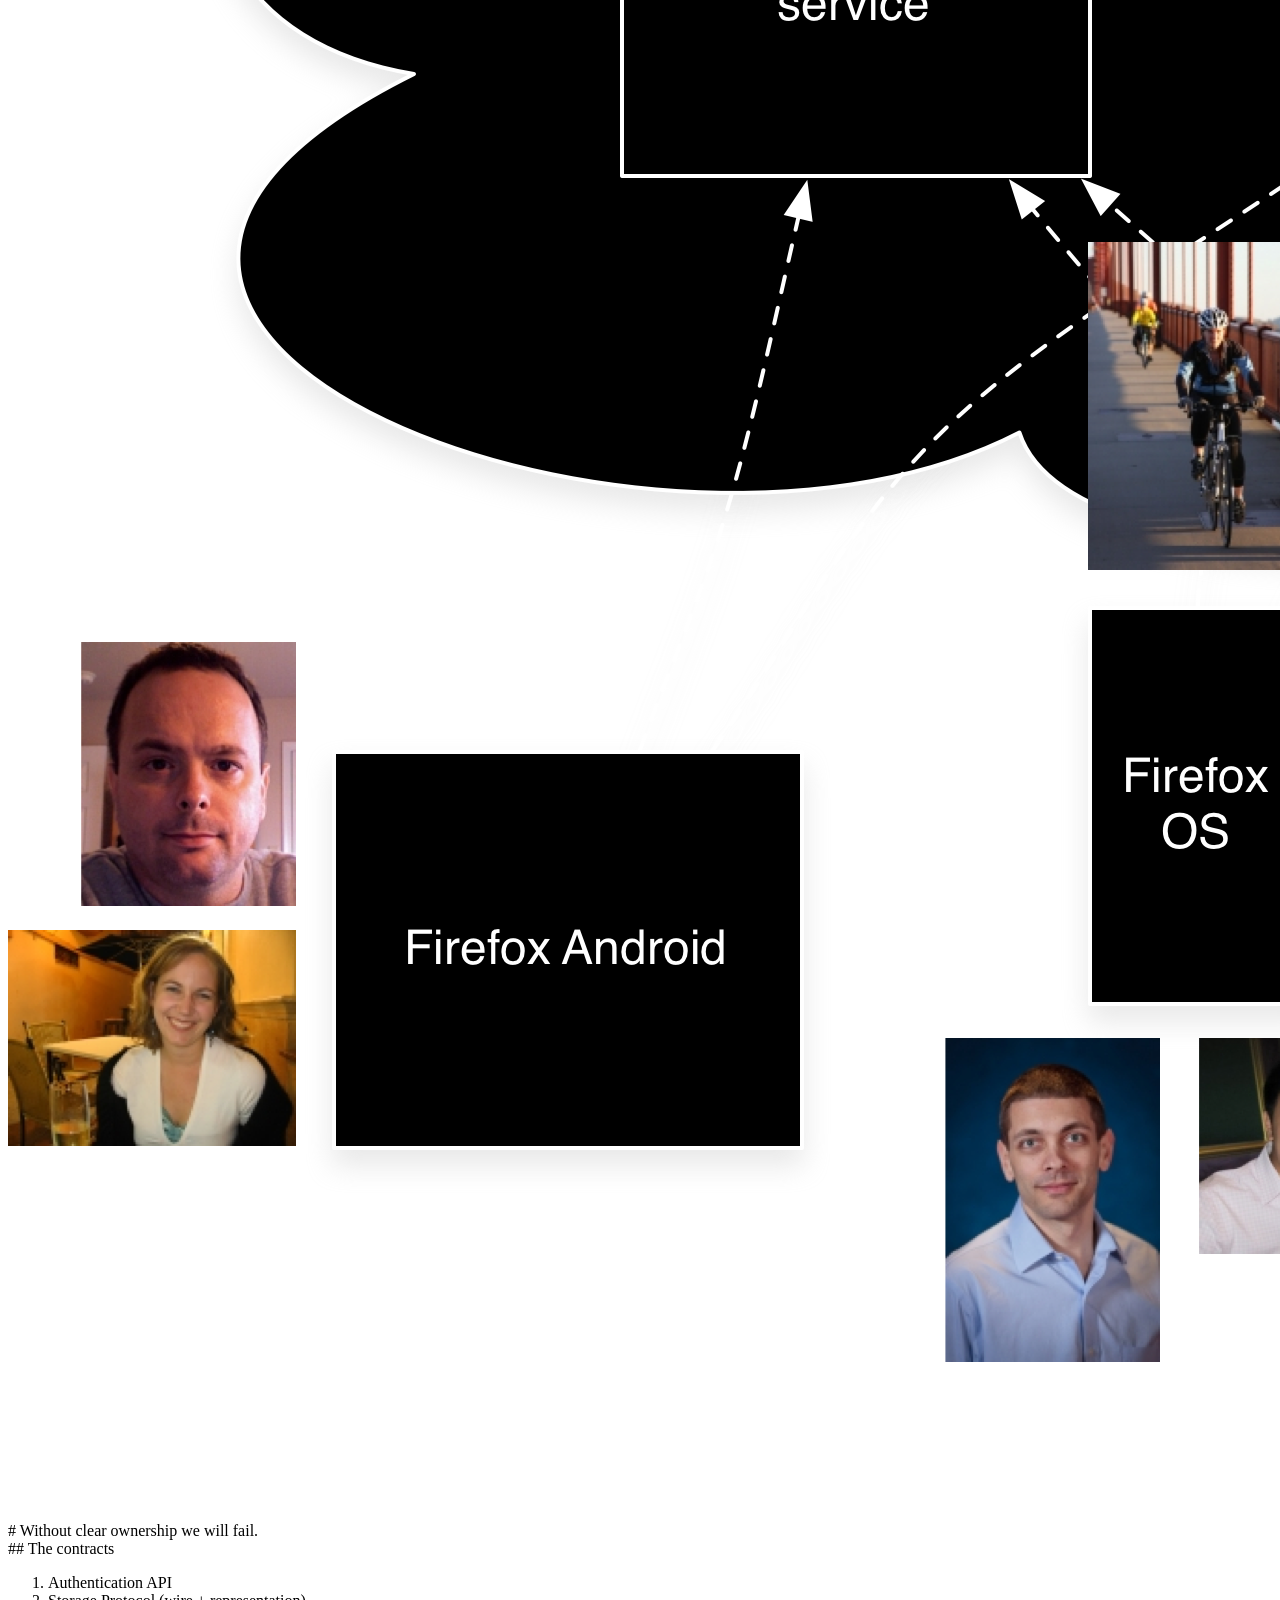
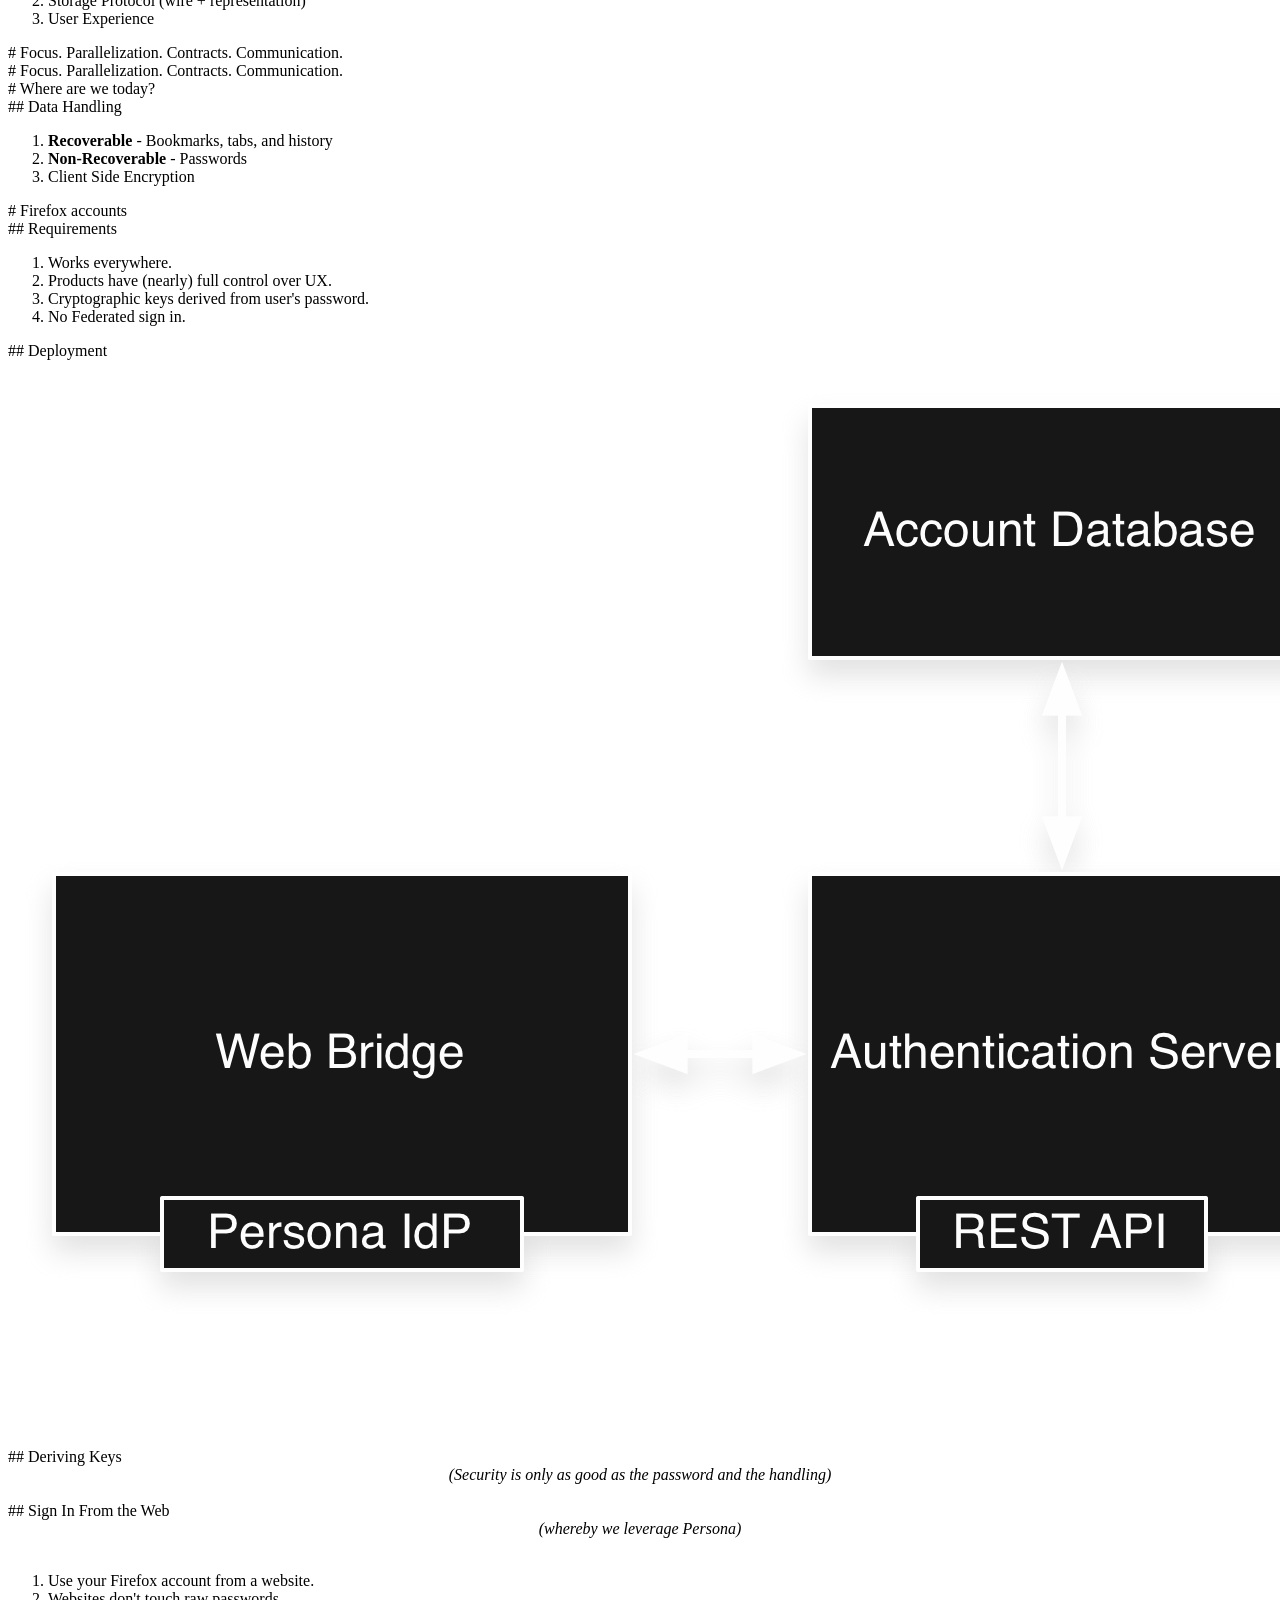
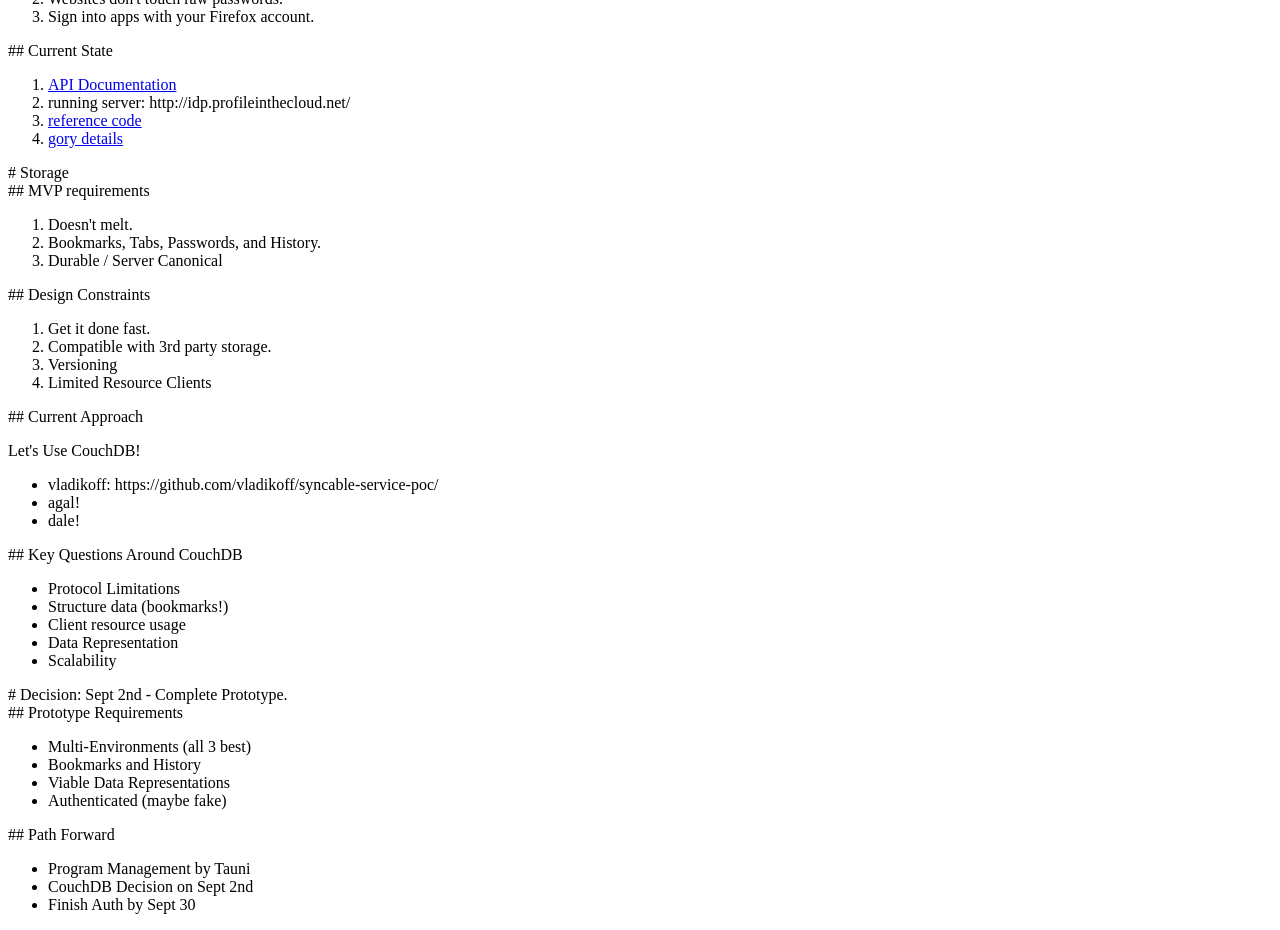
==== commit b08aac67: "tweaks" ====
--- a/index.html
+++ b/index.html
@@ -127,6 +127,14 @@
 </section>
 
 <section class="slide">
+# Focus. Parallelization. Contracts. Communication.
+</section>
+
+<section class="slide">
+# Where are we today?
+</section>
+
+<section class="slide">
 ## Data Handling
 <ol>
   <li> <strong>Recoverable</strong> - Bookmarks, tabs, and history
@@ -209,9 +217,13 @@
 <section class="slide">
 ## Current Approach
 
-# diagram
-
-https://github.com/vladikoff/syncable-service-poc/
+<p> Let's Use CouchDB! </p>
+
+<ul>
+  <li> vladikoff: https://github.com/vladikoff/syncable-service-poc/
+  <li> agal!
+  <li> dale!
+</li>
 </section>
 
 <section class="slide">
@@ -235,7 +247,7 @@
  <li> Multi-Environments (all 3 best)
  <li> Bookmarks and History
  <li> Viable Data Representations
- <li> Authenticated (maybe fake
+ <li> Authenticated (maybe fake)
 </ul>
 </section>
 
@@ -243,7 +255,7 @@
 ## Path Forward
 <ul>
   <li> Program Management by Tauni
-  <li> Storage Decision on Sept 2nd
+  <li> CouchDB Decision on Sept 2nd
   <li> Finish Auth by Sept 30
 </ul>
 </section>
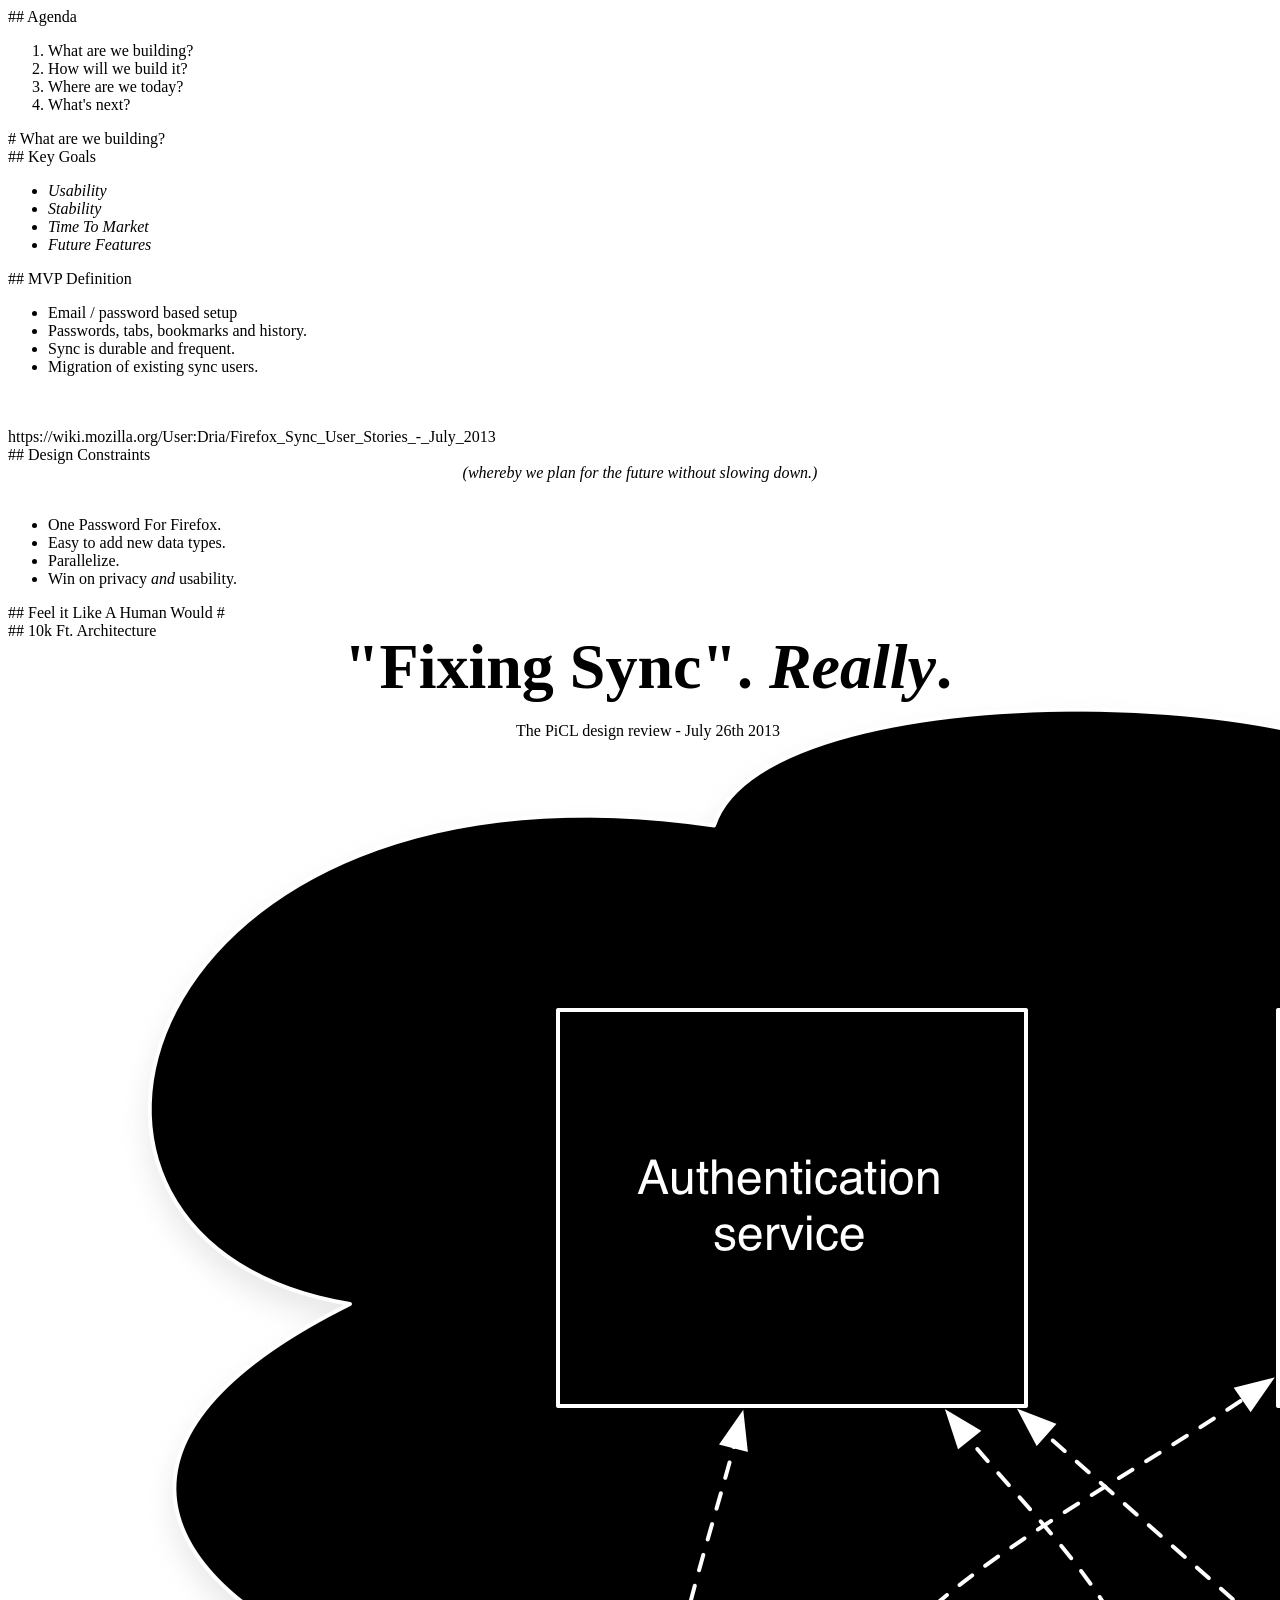
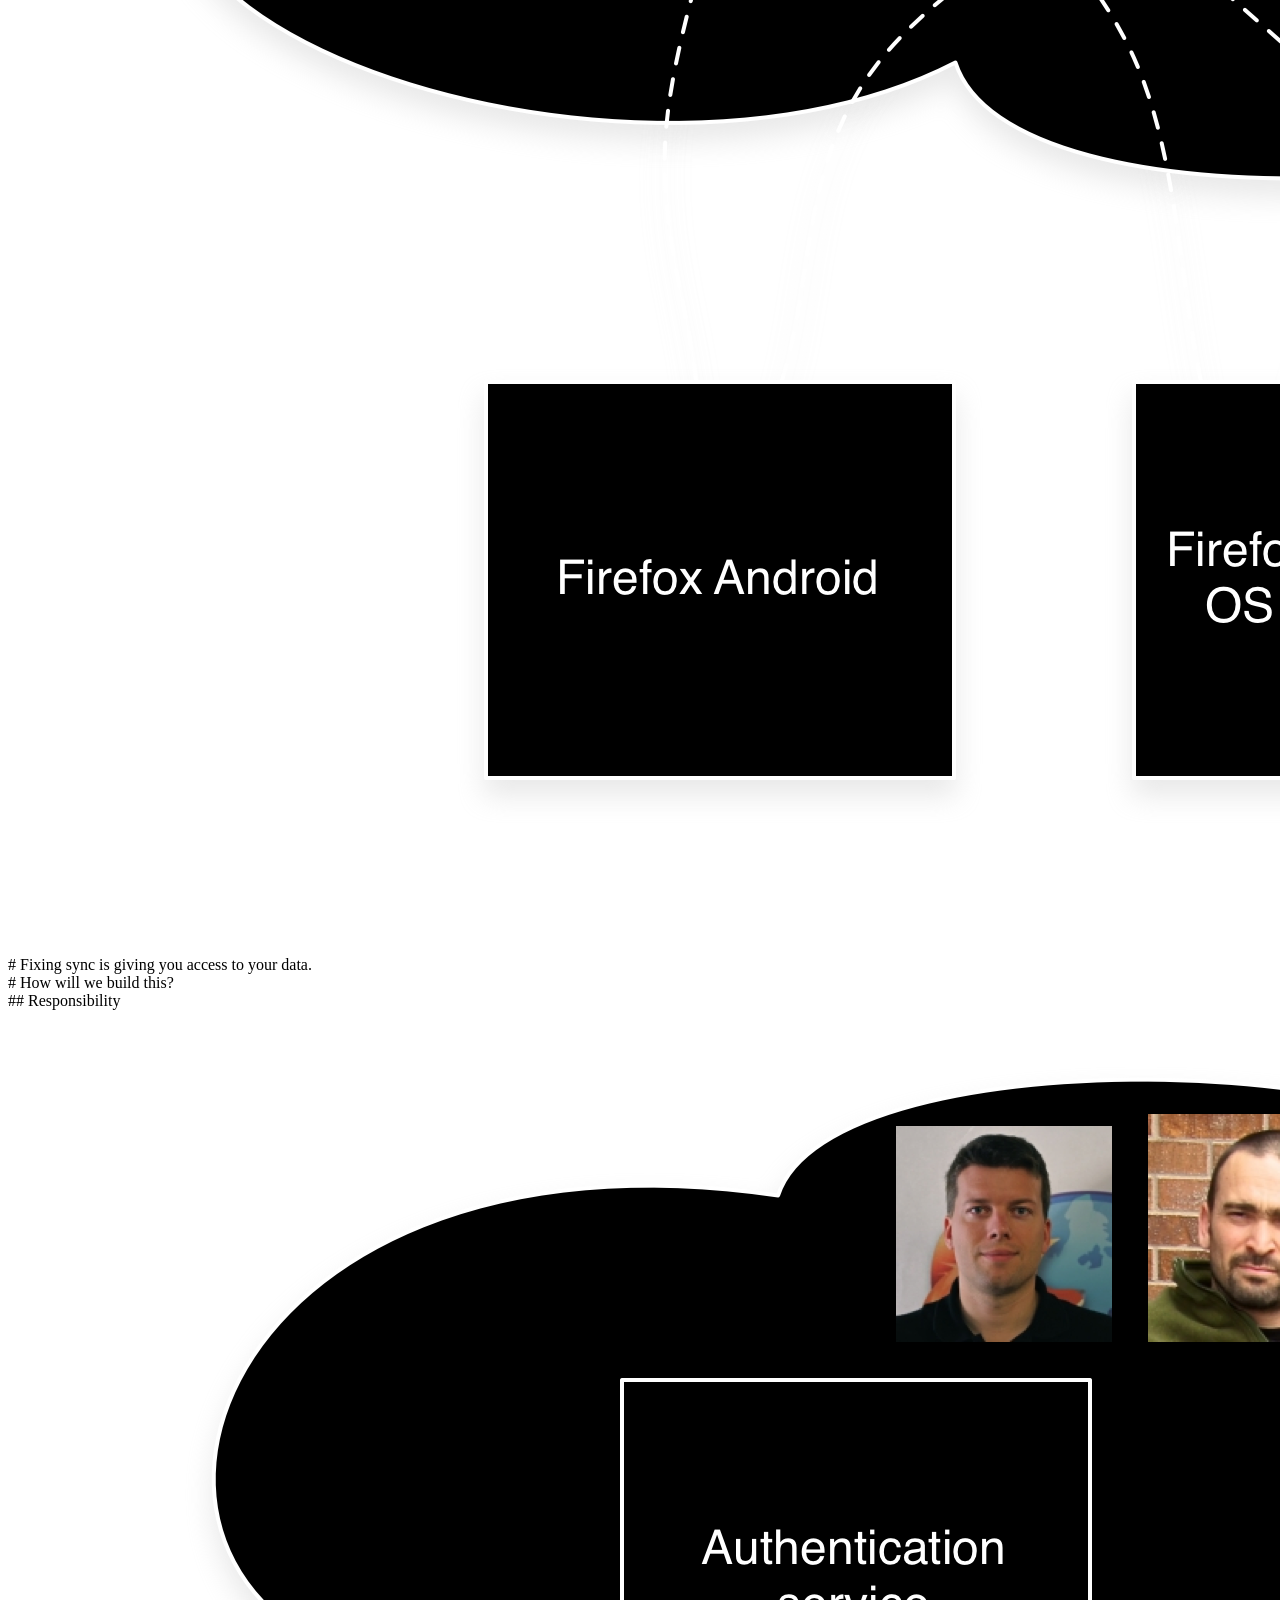
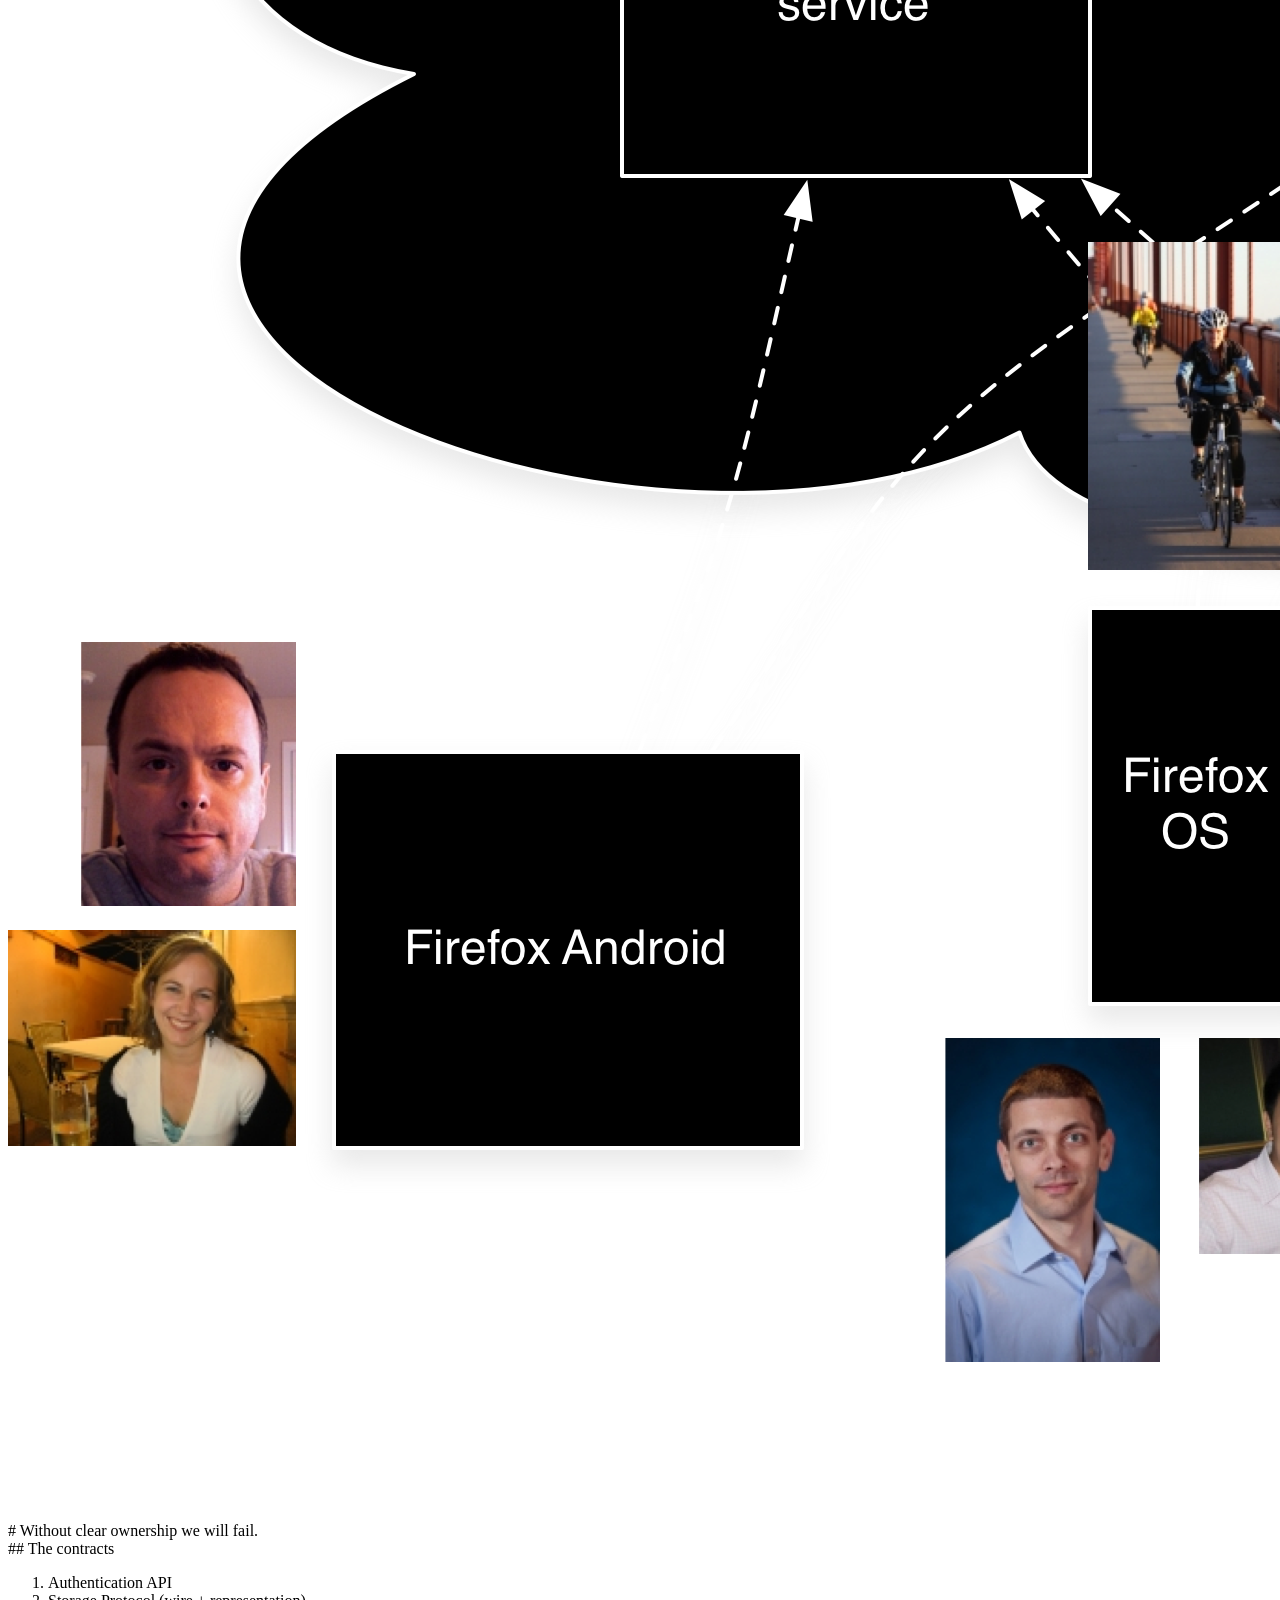
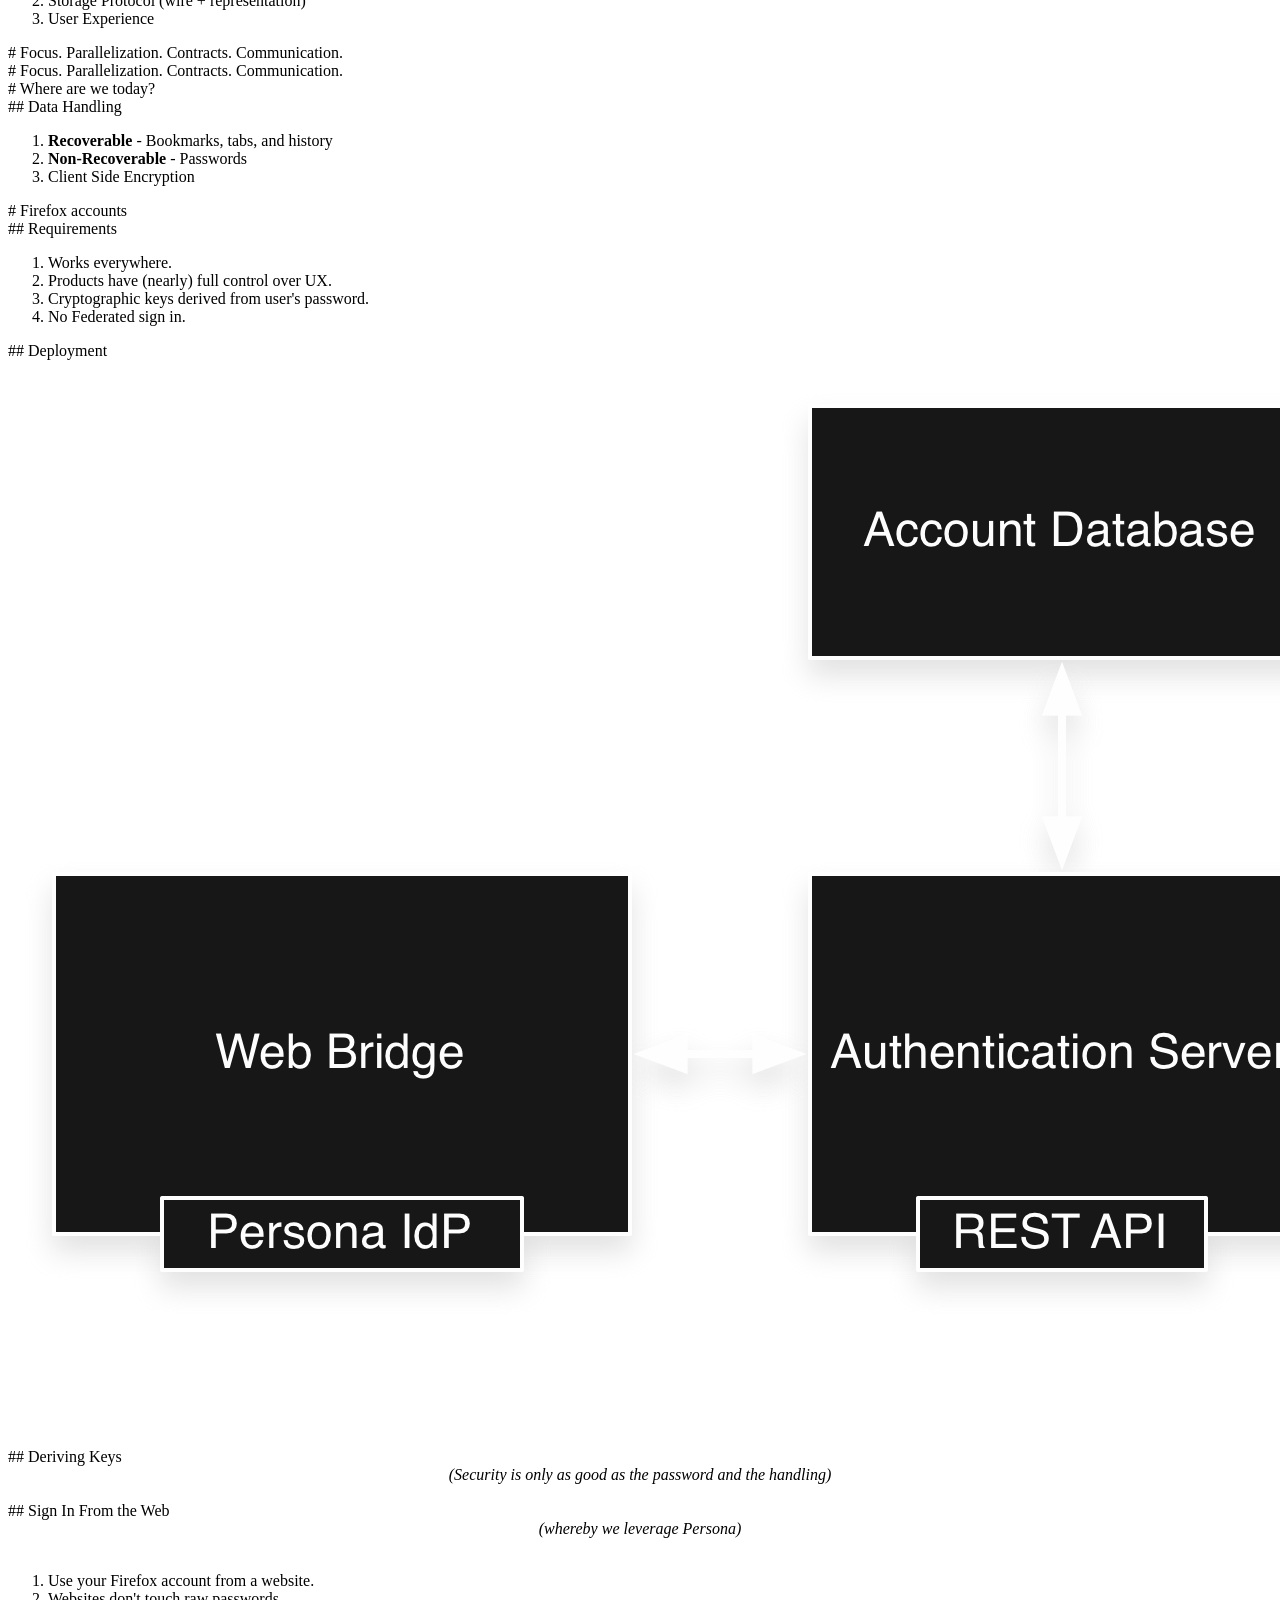
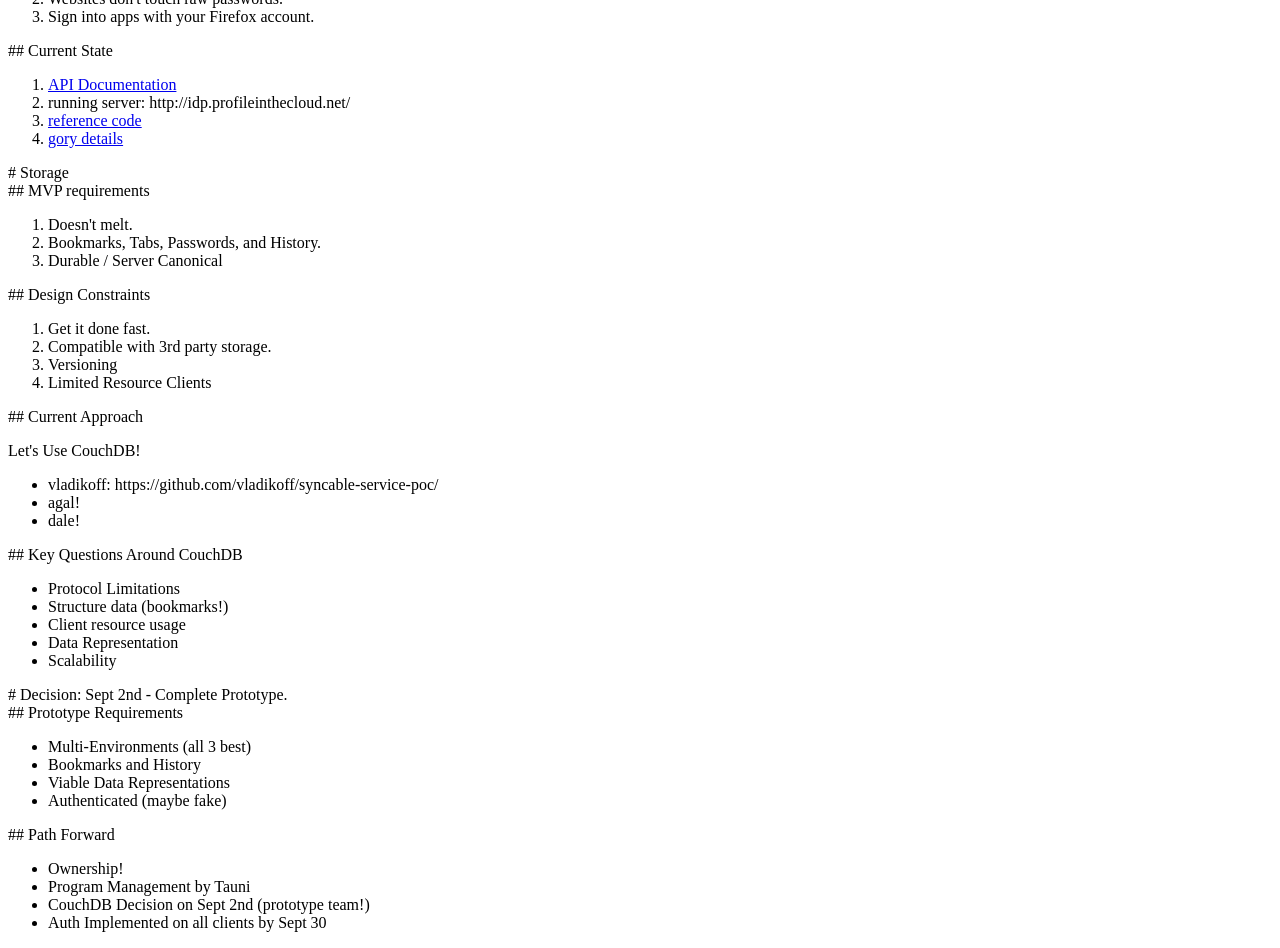
==== commit 74dbf6a7: "final requests" ====
--- a/index.html
+++ b/index.html
@@ -254,9 +254,10 @@
 <section class="slide">
 ## Path Forward
 <ul>
+  <li> Ownership!
   <li> Program Management by Tauni
-  <li> CouchDB Decision on Sept 2nd
-  <li> Finish Auth by Sept 30
+  <li> CouchDB Decision on Sept 2nd (prototype team!)
+  <li> Auth Implemented on all clients by Sept 30
 </ul>
 </section>
 
